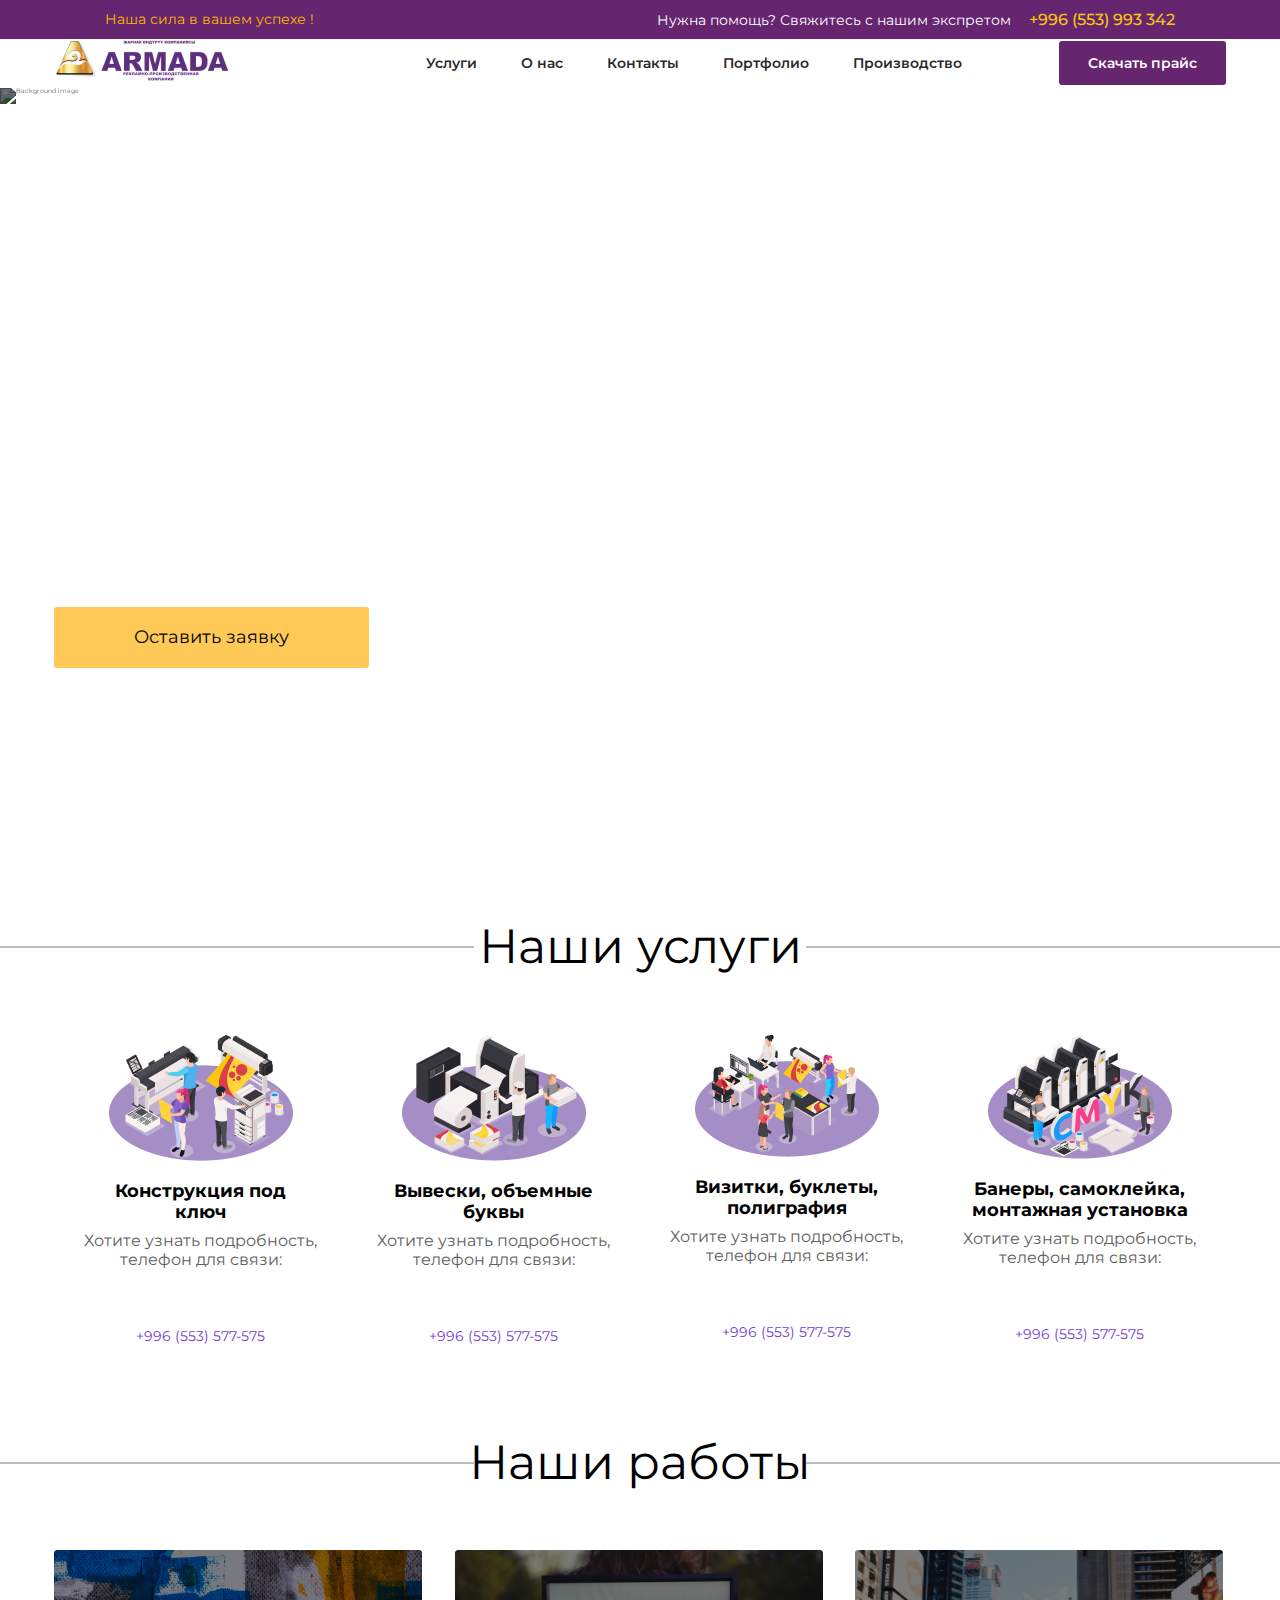
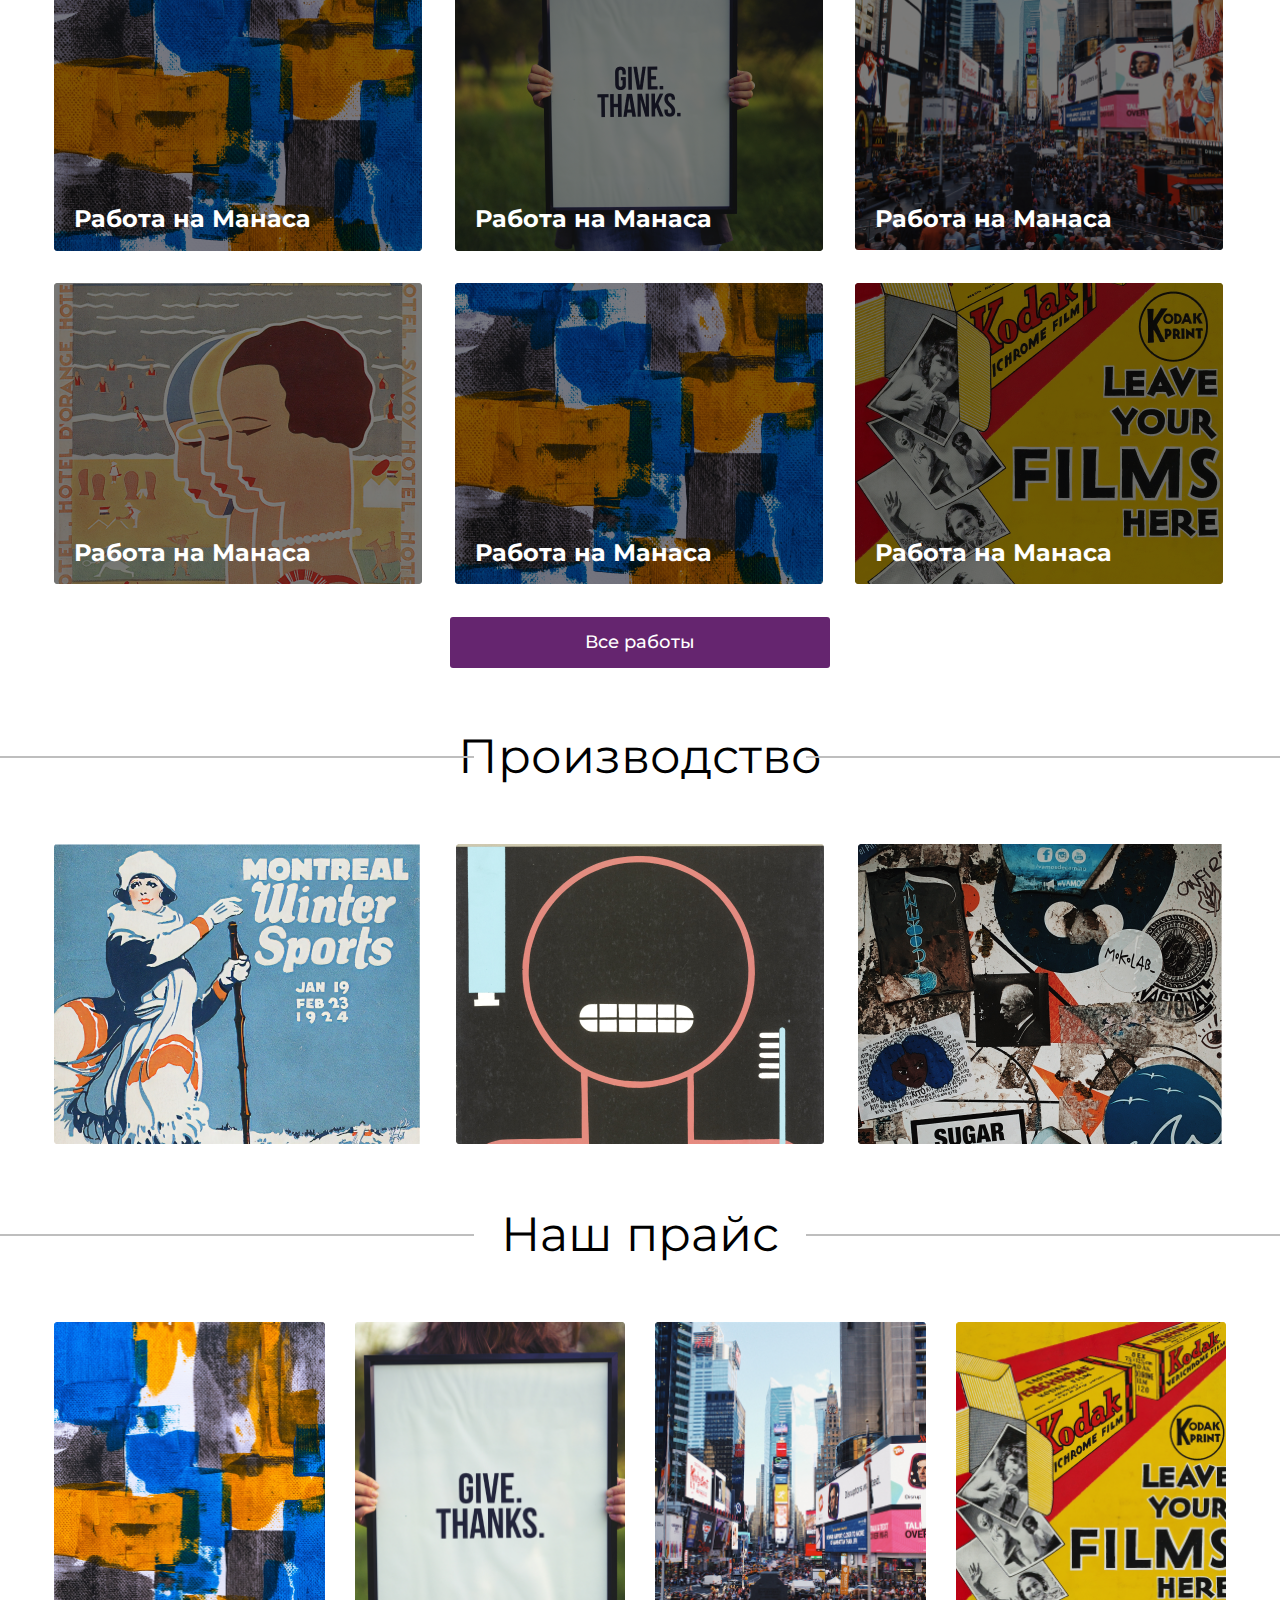
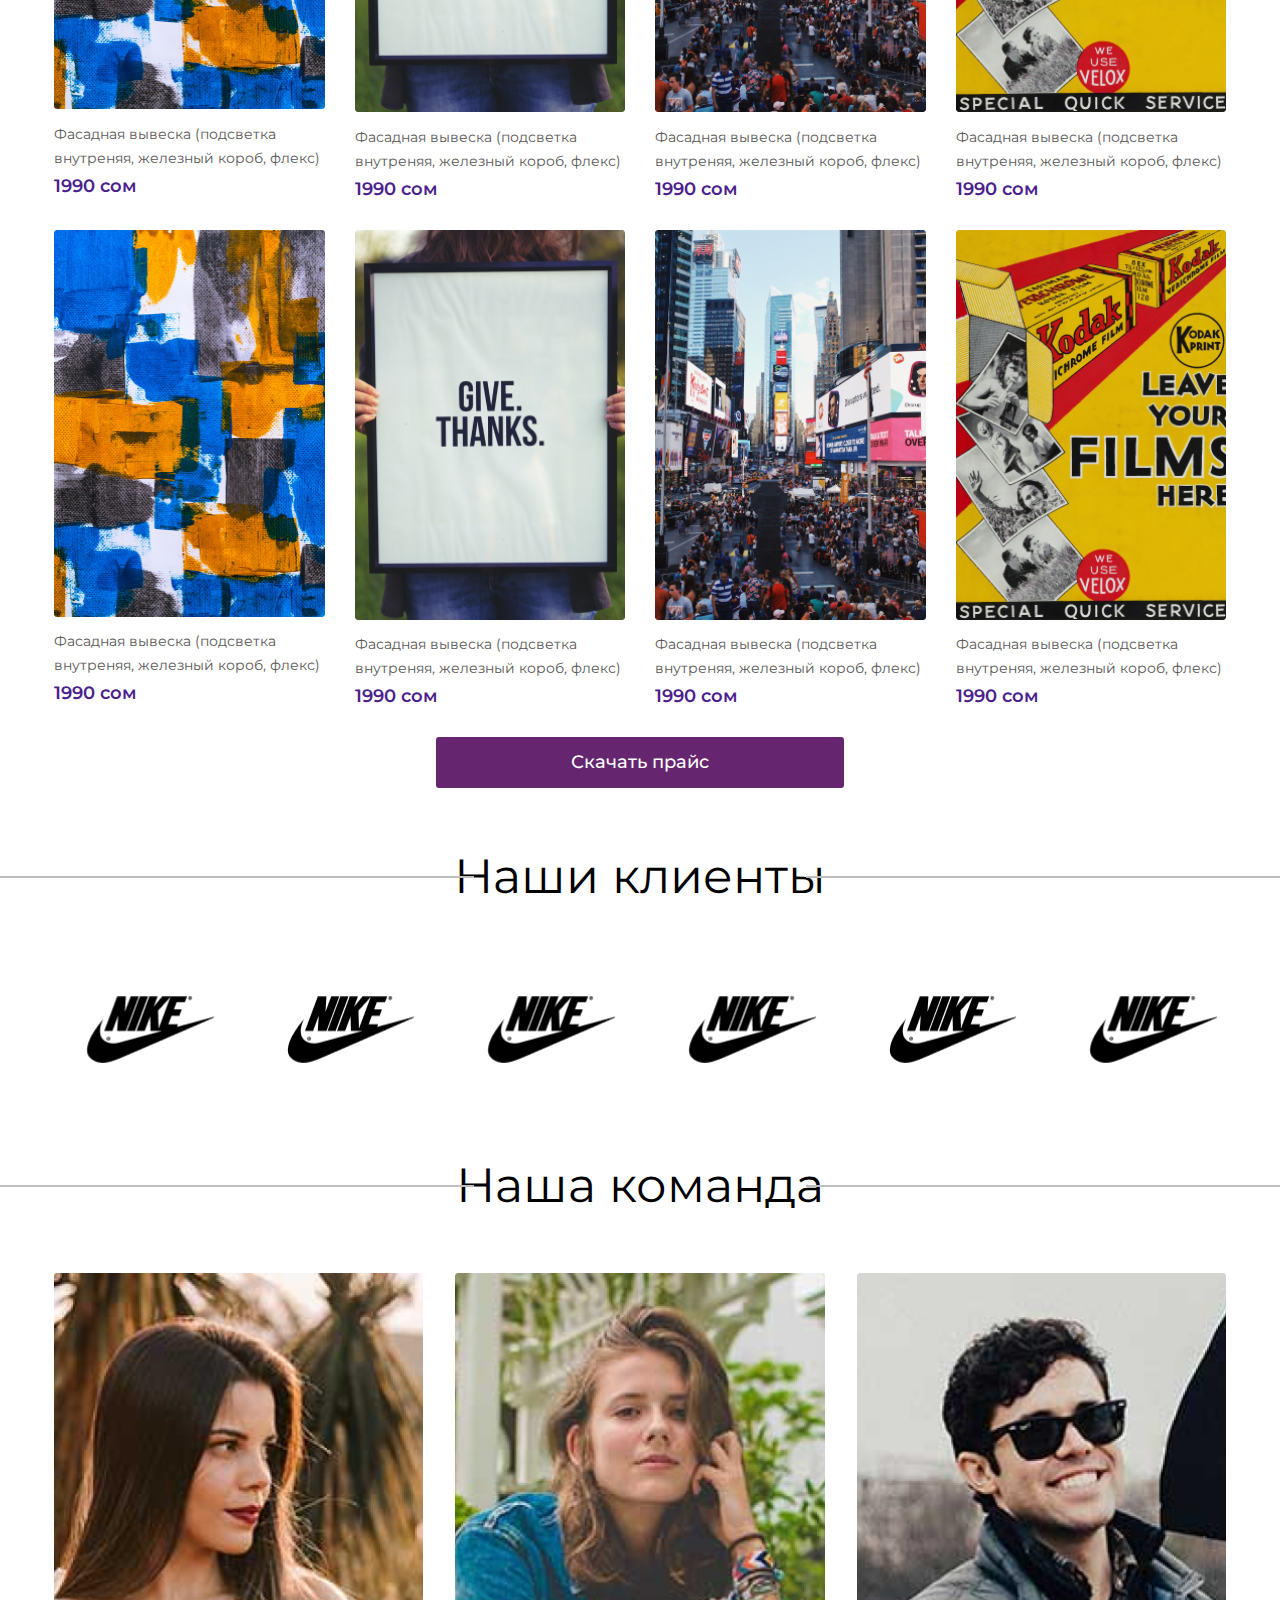
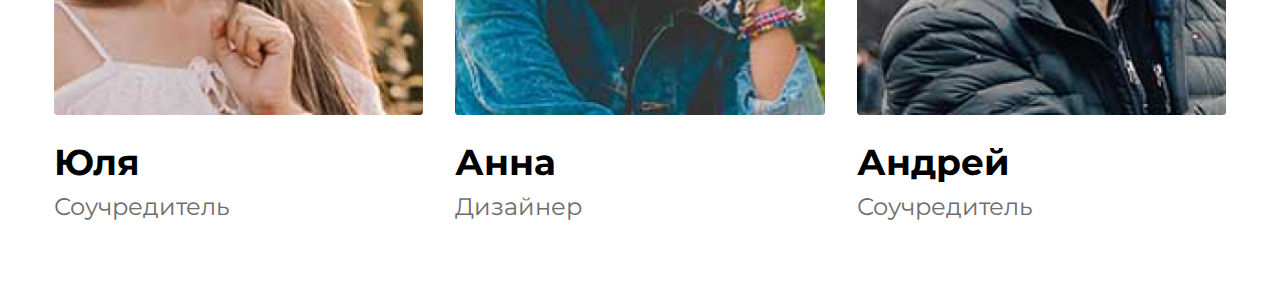
==== index.html @ 0602a7df "First commit from GIT BASH" ====
<!doctype html>
<html lang="en">
<head>
    <meta charset="UTF-8">
    <meta name="viewport"
          content="width=device-width, user-scalable=no, initial-scale=1.0, maximum-scale=1.0, minimum-scale=1.0">
    <meta http-equiv="X-UA-Compatible" content="ie=edge">
    <!--   style     -->
    <link rel="stylesheet" href="style/normalize.css">
    <link rel="stylesheet" href="style/style.css">
    <!--    fonts   -->
    <link rel="preconnect" href="https://fonts.googleapis.com">
    <link rel="preconnect" href="https://fonts.gstatic.com" crossorigin>
    <link href="https://fonts.googleapis.com/css2?family=Montserrat:wght@400;600;700&display=swap" rel="stylesheet">
    <title>ARMADA - Рекламно-Производственная Компания</title>
</head>
<body>
<header class="header">
    <div class="header__contact">
        <div class="header__contact_slogan">
            <p>Наша сила в вашем успехе !</p>
        </div>

        <div class="header__contact_number">
            <p>Нужна помощь? Свяжитесь с нашим экспретом</p>
            <a href="tel:+996553993342">+996 (553) 993 342</a>
        </div>
    </div>
    <div class="container">


        <nav class="header__nav">
            <div class="header__nav_logo">
                <a href="#">
                    <img src="img/logo.png" alt="Armada Logo">
                </a>
            </div>

            <ul class="header__nav_links">
                <a href="">
                    <li>
                        Услуги
                    </li>
                </a>
                <a href="">
                    <li>
                        О нас
                    </li>
                </a>
                <a href="">
                    <li>
                        Контакты
                    </li>
                </a>
                <a href="">
                    <li>
                        Портфолио
                    </li>
                </a>
                <a href="">
                    <li>
                        Производство
                    </li>
                </a>
                <a href="" download class="header__nav_links_button get_price">
                    <li>
                        Скачать прайс
                    </li>
                </a>
            </ul>
        </nav>
    </div>
</header>

<main class="main">
    <section class="head-section">
        <div class="container">
            <div class="head-section-bg_image">
                <img src="img/mainBG.jpg" alt="Background image">
            </div>
            <div class="head-section_box">
                <div class="head-section__left">
                    <h1 class="head-section__title">Наружная реклама
                        в Бишкеке </h1>
                    <h2 class="head-section__subtitle">Произдводство наружной рекламы
                        и создание проектов под ключ</h2>
                    <button type="button" class="head-section__button">Оставить заявку</button>
                </div>
                <div class="head-section__right">
                    <a href="#">
                        <svg width="36" height="36" viewBox="0 0 36 36" fill="none" xmlns="http://www.w3.org/2000/svg">
                            <path fill-rule="evenodd" clip-rule="evenodd"
                                  d="M30.7549 5.23169C27.3707 1.85977 22.87 0.00197754 18.0753 0C8.19525 0 0.154327 8.00222 0.150353 17.8376C0.149029 20.9817 0.974316 24.0508 2.54298 26.7561L0 36L9.50228 33.5193C12.1205 34.9407 15.0682 35.6897 18.068 35.6906H18.0755C27.9544 35.6906 35.9962 27.6877 36 17.8519C36.002 13.0852 34.1392 8.60339 30.7549 5.23169ZM18.0753 32.678H18.0691C15.3959 32.6769 12.7741 31.9619 10.4863 30.6112L9.94252 30.2897L4.30372 31.7619L5.8088 26.2905L5.45444 25.7295C3.96306 23.3688 3.17552 20.6402 3.17685 17.8387C3.17994 9.66379 9.86348 3.01289 18.0812 3.01289C22.0606 3.01421 25.8014 4.55845 28.6141 7.36106C31.4269 10.1637 32.9751 13.8889 32.9737 17.8508C32.9702 26.0264 26.2871 32.678 18.0753 32.678ZM26.2474 21.5732C25.7996 21.35 23.5975 20.272 23.1869 20.123C22.7766 19.9742 22.4777 19.9002 22.1794 20.3462C21.8807 20.7923 21.0225 21.7964 20.7611 22.0937C20.4997 22.3912 20.2387 22.4286 19.7908 22.2053C19.3428 21.9823 17.8998 21.5114 16.1889 19.9929C14.8576 18.811 13.9588 17.3514 13.6974 16.9053C13.4364 16.4588 13.6952 16.2409 13.8939 15.9957C14.3787 15.3965 14.8642 14.7683 15.0135 14.471C15.1629 14.1735 15.0881 13.9131 14.9759 13.6901C14.8642 13.467 13.9685 11.2731 13.5954 10.3803C13.2315 9.51152 12.8626 9.62886 12.5875 9.61523C12.3265 9.60227 12.0278 9.59963 11.7291 9.59963C11.4306 9.59963 10.9453 9.71103 10.5347 10.1575C10.1242 10.6038 8.96732 11.682 8.96732 13.876C8.96732 16.0699 10.5722 18.1894 10.7961 18.4869C11.0199 18.7844 13.9544 23.2866 18.4471 25.2171C19.5157 25.6768 20.3498 25.9508 21.0004 26.1562C22.0734 26.4955 23.0495 26.4476 23.8214 26.3329C24.682 26.2048 26.471 25.2545 26.8446 24.2134C27.2177 23.1721 27.2177 22.2798 27.1055 22.0937C26.9938 21.9078 26.6951 21.7964 26.2474 21.5732Z"
                                  fill="white"/>
                        </svg>
                    </a>
                    <a href="#">
                        <svg width="36" height="36" viewBox="0 0 36 36" fill="none" xmlns="http://www.w3.org/2000/svg">
                            <g clip-path="url(#clip0_92_25)">
                                <path d="M35.9648 10.5841C35.8804 8.67128 35.5711 7.35623 35.128 6.21673C34.6709 5.00717 33.9676 3.92426 33.0462 3.02403C32.146 2.10979 31.0559 1.39938 29.8604 0.949404C28.7143 0.506294 27.4061 0.196968 25.4933 0.112632C23.5662 0.0211528 22.9544 0 18.0667 0C13.1791 0 12.5673 0.0211528 10.6473 0.105489C8.73451 0.189826 7.41946 0.499426 6.28023 0.942262C5.0704 1.39938 3.98749 2.10264 3.08726 3.02403C2.17302 3.92426 1.46289 5.01432 1.01264 6.20986C0.569526 7.35623 0.260201 8.66414 0.175864 10.577C0.0843852 12.5041 0.0632324 13.1158 0.0632324 18.0035C0.0632324 22.8912 0.0843852 23.503 0.168722 25.4229C0.253058 27.3358 0.562658 28.6508 1.00577 29.7903C1.46289 30.9999 2.17302 32.0828 3.08726 32.983C3.98749 33.8972 5.07754 34.6076 6.27309 35.0576C7.41946 35.5007 8.72736 35.8101 10.6405 35.8944C12.5601 35.979 13.1722 35.9999 18.0599 35.9999C22.9475 35.9999 23.5593 35.979 25.4793 35.8944C27.3921 35.8101 28.7071 35.5007 29.8464 35.0576C32.2658 34.1222 34.1786 32.2094 35.114 29.7903C35.5568 28.6439 35.8664 27.3358 35.9507 25.4229C36.0351 23.503 36.0562 22.8912 36.0562 18.0035C36.0562 13.1158 36.0491 12.5041 35.9648 10.5841ZM32.7229 25.2823C32.6454 27.0404 32.3501 27.9898 32.104 28.6228C31.499 30.1911 30.2543 31.4358 28.686 32.0407C28.0531 32.2869 27.0968 32.5822 25.3455 32.6594C23.4467 32.744 22.8772 32.7649 18.0739 32.7649C13.2705 32.7649 12.6939 32.744 10.802 32.6594C9.04383 32.5822 8.09443 32.2869 7.46149 32.0407C6.68104 31.7523 5.97063 31.2952 5.39401 30.6974C4.79624 30.1136 4.33912 29.4104 4.05067 28.6299C3.80453 27.997 3.50922 27.0404 3.43202 25.2894C3.34741 23.3906 3.32653 22.8209 3.32653 18.0175C3.32653 13.2142 3.34741 12.6376 3.43202 10.7459C3.50922 8.98775 3.80453 8.03834 4.05067 7.40541C4.33912 6.62468 4.79624 5.91455 5.40115 5.33765C5.98464 4.73988 6.6879 4.28276 7.46863 3.99458C8.10157 3.74844 9.05812 3.45313 10.8091 3.37566C12.7079 3.29132 13.2777 3.27017 18.0807 3.27017C22.8912 3.27017 23.4607 3.29132 25.3526 3.37566C27.1108 3.45313 28.0602 3.74844 28.6931 3.99458C29.4736 4.28276 30.184 4.73988 30.7606 5.33765C31.3584 5.92141 31.8155 6.62468 32.104 7.40541C32.3501 8.03834 32.6454 8.99462 32.7229 10.7459C32.8072 12.6447 32.8284 13.2142 32.8284 18.0175C32.8284 22.8209 32.8072 23.3835 32.7229 25.2823Z"
                                      fill="white"/>
                                <path d="M18.0667 8.75562C12.9612 8.75562 8.81885 12.8977 8.81885 18.0035C8.81885 23.1093 12.9612 27.2514 18.0667 27.2514C23.1725 27.2514 27.3146 23.1093 27.3146 18.0035C27.3146 12.8977 23.1725 8.75562 18.0667 8.75562ZM18.0667 24.0024C14.7545 24.0024 12.0679 21.316 12.0679 18.0035C12.0679 14.691 14.7545 12.0046 18.0667 12.0046C21.3792 12.0046 24.0656 14.691 24.0656 18.0035C24.0656 21.316 21.3792 24.0024 18.0667 24.0024Z"
                                      fill="white"/>
                                <path d="M29.8394 8.38998C29.8394 9.58223 28.8727 10.5489 27.6802 10.5489C26.488 10.5489 25.5212 9.58223 25.5212 8.38998C25.5212 7.19745 26.488 6.23101 27.6802 6.23101C28.8727 6.23101 29.8394 7.19745 29.8394 8.38998Z"
                                      fill="white"/>
                            </g>
                            <defs>
                                <clipPath id="clip0_92_25">
                                    <rect width="36" height="36" fill="white"/>
                                </clipPath>
                            </defs>
                        </svg>
                    </a>
                    <a href="#">
                        <svg width="36" height="36" viewBox="0 0 36 36" fill="none" xmlns="http://www.w3.org/2000/svg">
                            <path d="M4.0605 36H17.2665C17.8875 36 18.3915 35.496 18.3915 34.875C18.3915 34.635 18.3765 24.615 18.375 24.375C18.375 23.754 17.871 23.25 17.25 23.25H13.875V19.5H17.25C17.871 19.5 18.375 18.996 18.375 18.375V14.1495C18.375 10.4835 21.3585 7.5 25.0245 7.5H28.125V11.25H26.25C24.8025 11.25 23.625 12.4275 23.625 13.875V18.375C23.625 18.996 24.129 19.5 24.75 19.5H29.31L28.3725 23.25H24.75C24.129 23.25 23.625 23.754 23.625 24.375V34.875C23.625 35.496 24.129 36 24.75 36H31.9395C34.179 36 36 34.179 36 31.9395V4.0605C36 1.821 34.179 0 31.9395 0H4.0605C1.821 0 0 1.821 0 4.0605V31.941C0 34.179 1.821 36 4.0605 36ZM2.25 4.0605C2.25 3.0615 3.0615 2.25 4.0605 2.25H31.941C32.94 2.25 33.7515 3.0615 33.7515 4.0605V31.941C33.7515 32.94 32.94 33.7515 31.941 33.7515H25.875V25.5H29.25C29.766 25.5 30.216 25.149 30.342 24.648L31.842 18.648C32.019 17.9385 31.4835 17.25 30.75 17.25H25.875V13.875C25.875 13.671 26.046 13.5 26.25 13.5H29.25C29.871 13.5 30.375 12.996 30.375 12.375V6.375C30.375 5.754 29.871 5.25 29.25 5.25H25.0245C20.118 5.25 16.125 9.243 16.125 14.1495V17.25H12.75C12.129 17.25 11.625 17.754 11.625 18.375V24.375C11.625 24.996 12.129 25.5 12.75 25.5H16.125V33.75H4.0605C3.0615 33.75 2.25 32.9385 2.25 31.9395V4.0605Z"
                                  fill="white"/>
                        </svg>
                    </a>
                </div>
            </div>
        </div>
    </section>

    <section class="services">
        <div class="services__title section__title">
            <h2>Наши услуги </h2>
        </div>
        <div class="container">

            <div class="services__content">
                <div class="services__content_cards">
                    <div class="services__content_card">
                        <img src="img/services_img-1.png" alt="" class="services__content_card-img">
                        <h4 class="services__content_card-title">Конструкция
                            под ключ</h4>
                        <p class="services__content_card-desc">Хотите узнать подробность,
                            телефон для связи:</p>

                        <a href="tel:+996553577575" class="services__content_card-tel">+996 (553) 577-575</a>
                    </div>
                    <div class="services__content_card">
                        <img src="img/services_img-2.png" alt="" class="services__content_card-img">
                        <h4 class="services__content_card-title">Вывески,
                            объемные буквы</h4>
                        <p class="services__content_card-desc">Хотите узнать подробность,
                            телефон для связи:</p>

                        <a href="tel:+996553577575" class="services__content_card-tel">+996 (553) 577-575</a>
                    </div>
                    <div class="services__content_card">
                        <img src="img/services_img-3.png" alt="" class="services__content_card-img">
                        <h4 class="services__content_card-title">Визитки, буклеты,
                            полиграфия
                        </h4>
                        <p class="services__content_card-desc">Хотите узнать подробность,
                            телефон для связи:</p>

                        <a href="tel:+996553577575" class="services__content_card-tel">+996 (553) 577-575</a>
                    </div>
                    <div class="services__content_card">
                        <img src="img/services_img-4.png" alt="" class="services__content_card-img">
                        <h4 class="services__content_card-title">Банеры, самоклейка,
                            монтажная установка </h4>
                        <p class="services__content_card-desc">Хотите узнать подробность,
                            телефон для связи:</p>

                        <a href="tel:+996553577575" class="services__content_card-tel">+996 (553) 577-575</a>
                    </div>
                </div>
            </div>


        </div>
    </section>

    <section class="works">
        <div class="works__title section__title">
            <h2>Наши работы</h2>
        </div>

        <div class="container">
            <div class="works__content">
                <div class="works__cards">
                    <div class="works__cards_card">
                        <img src="img/works_img-1.png" alt="" class="works__cards_card-img">
                        <p class="works__cards_card-name">Работа на Манаса</p>
                    </div>
                    <div class="works__cards_card">
                        <img src="img/works_img-2.png" alt="" class="works__cards_card-img">
                        <p class="works__cards_card-name">Работа на Манаса</p>
                    </div>
                    <div class="works__cards_card">
                        <img src="img/works_img-3.png" alt="" class="works__cards_card-img">
                        <p class="works__cards_card-name">Работа на Манаса</p>
                    </div>
                    <div class="works__cards_card">
                        <img src="img/works_img-4.png" alt="" class="works__cards_card-img">
                        <p class="works__cards_card-name">Работа на Манаса</p>
                    </div>
                    <div class="works__cards_card">
                        <img src="img/works_img-5.png" alt="" class="works__cards_card-img">
                        <p class="works__cards_card-name">Работа на Манаса</p>
                    </div>
                    <div class="works__cards_card">
                        <img src="img/works_img-6.png" alt="" class="works__cards_card-img">
                        <p class="works__cards_card-name">Работа на Манаса</p>
                    </div>
                </div>

                <div class="works__button section__button">
                    <button type="button">Все работы</button>
                </div>
            </div>
        </div>
    </section>

    <section class="production">
        <div class="production__title section__title">
            <h2>Производство</h2>
        </div>
        <div class="container">
            <div class="production__content">
                <div class="production__cards">
                    <div class="production__cards_card">
                        <img src="img/production_img-1.png" alt="" class="production__cards_card-img">
                    </div>
                    <div class="production__cards_card">
                        <img src="img/production_img-2.png" alt="" class="production__cards_card-img">
                    </div>
                    <div class="production__cards_card">
                        <img src="img/production_img-3.png" alt="" class="production__cards_card-img">
                    </div>
                </div>
            </div>
        </div>
    </section>

    <section class="prices">
        <div class="prices__title section__title">
            <h2>Наш прайс</h2>
        </div>
        <div class="container">
            <div class="prices__content">
                <div class="prices__cards">
                    <div class="prices__cards_card">
                        <img src="img/prices_img-1.png" alt="" class="prices__cards_card-img">
                        <p class="prices__cards_card-desc">
                            Фасадная вывеска (подсветка внутреняя, железный короб, флекс)
                        </p>
                        <p class="prices__cards_card-price">1990 сом</p>
                    </div>
                    <div class="prices__cards_card">
                        <img src="img/prices_img-2.png" alt="" class="prices__cards_card-img">
                        <p class="prices__cards_card-desc">
                            Фасадная вывеска (подсветка внутреняя, железный короб, флекс)
                        </p>
                        <p class="prices__cards_card-price">1990 сом</p>
                    </div>
                    <div class="prices__cards_card">
                        <img src="img/prices_img-3.png" alt="" class="prices__cards_card-img">
                        <p class="prices__cards_card-desc">
                            Фасадная вывеска (подсветка внутреняя, железный короб, флекс)
                        </p>
                        <p class="prices__cards_card-price">1990 сом</p>
                    </div>
                    <div class="prices__cards_card">
                        <img src="img/prices_img-4.png" alt="" class="prices__cards_card-img">
                        <p class="prices__cards_card-desc">
                            Фасадная вывеска (подсветка внутреняя, железный короб, флекс)
                        </p>
                        <p class="prices__cards_card-price">1990 сом</p>
                    </div>
                    <div class="prices__cards_card">
                        <img src="img/prices_img-1.png" alt="" class="prices__cards_card-img">
                        <p class="prices__cards_card-desc">
                            Фасадная вывеска (подсветка внутреняя, железный короб, флекс)
                        </p>
                        <p class="prices__cards_card-price">1990 сом</p>
                    </div>
                    <div class="prices__cards_card">
                        <img src="img/prices_img-2.png" alt="" class="prices__cards_card-img">
                        <p class="prices__cards_card-desc">
                            Фасадная вывеска (подсветка внутреняя, железный короб, флекс)
                        </p>
                        <p class="prices__cards_card-price">1990 сом</p>
                    </div>
                    <div class="prices__cards_card">
                        <img src="img/prices_img-3.png" alt="" class="prices__cards_card-img">
                        <p class="prices__cards_card-desc">
                            Фасадная вывеска (подсветка внутреняя, железный короб, флекс)
                        </p>
                        <p class="prices__cards_card-price">1990 сом</p>
                    </div>
                    <div class="prices__cards_card">
                        <img src="img/prices_img-4.png" alt="" class="prices__cards_card-img">
                        <p class="prices__cards_card-desc">
                            Фасадная вывеска (подсветка внутреняя, железный короб, флекс)
                        </p>
                        <p class="prices__cards_card-price">1990 сом</p>
                    </div>
                </div>
                <div class="prices__button section__button">
                    <button type="button">Скачать прайс</button>
                </div>
            </div>
        </div>
    </section>

    <section class="clients">
        <div class="clients__title section__title">
            <h2>Наши клиенты</h2>
        </div>
        <div class="container">
            <div class="clients__cards">
                <div class="clients__card">
                    <img src="img/clients_img-1.png" alt="" class="clients__card-img">
                </div>
                <div class="clients__card">
                    <img src="img/clients_img-1.png" alt="" class="clients__card-img">
                </div>
                <div class="clients__card">
                    <img src="img/clients_img-1.png" alt="" class="clients__card-img">
                </div>
                <div class="clients__card">
                    <img src="img/clients_img-1.png" alt="" class="clients__card-img">
                </div>
                <div class="clients__card">
                    <img src="img/clients_img-1.png" alt="" class="clients__card-img">
                </div>
                <div class="clients__card">
                    <img src="img/clients_img-1.png" alt="" class="clients__card-img">
                </div>
            </div>
        </div>
    </section>

    <section class="team">
        <div class="team__title section__title">
            <h2>Наша команда</h2>
        </div>
        <div class="container">
            <div class="team__cards">
                <div class="team__cards_card">
                    <img src="img/team_img-1.png" alt="" class="team__cards_card-img">
                    <h4 class="team__cards_card-name">Юля</h4>
                    <p class="team__cards_card-role">Соучредитель</p>
                </div>
                <div class="team__cards_card">
                    <img src="img/team_img-2.png" alt="" class="team__cards_card-img">
                    <h4 class="team__cards_card-name">Анна</h4>
                    <p class="team__cards_card-role">Дизайнер</p>
                </div>
                <div class="team__cards_card">
                    <img src="img/team_img-3.png" alt="" class="team__cards_card-img">
                    <h4 class="team__cards_card-name">Андрей</h4>
                    <p class="team__cards_card-role">Соучредитель</p>
                </div>
            </div>
        </div>
    </section>

    <section class="form">

    </section>

</main>

<footer class="footer">

</footer>
</body>
</html>
---- style/style.css ----
/* ---------- Basic styles ---------- */
ul li {
  list-style: none;
  display: inline-block;
}

a {
  text-decoration: none;
  color: inherit;
}

div {
  padding: 0;
  margin: 0;
}

h1, h2, h3, h4, h5, h6, p, a, li {
  margin: 0;
  padding: 0;
}

img {
  object-fit: cover;
  width: 100%;
}

/* ---------- ---------- ---------- */
/* ---------- Basic styles ---------- */
body, html {
  font-family: "Montserrat", sans-serif;
  padding: 0;
  margin: 0;
  font-size: 62.5%;
  position: relative;
}

.container {
  max-width: 1172px;
  margin: 0 auto;
}

/* ---------- contact header ---------- */
/* ---------- ---------- ---------- */
/* ---------- Header ---------- */
.header__contact {
  display: flex;
  background: #65256F;
  align-items: center;
  justify-content: space-between;
  max-height: 3.8rem;
  padding: 1rem 0;
  width: 100%;
}
.header__contact_number {
  display: flex;
  align-items: center;
  justify-content: space-between;
  padding-right: 10.5rem;
}
.header__contact_number p {
  font-size: 1.4rem;
  line-height: 1.6rem;
  color: #fff;
  margin-right: 1.8rem;
}
.header__contact_number a {
  font-weight: 500;
  color: #FBC70E;
  font-size: 1.6rem;
  line-height: 1.9rem;
}
.header__contact_slogan {
  font-size: 1.4rem;
  line-height: 1.7rem;
  color: #FFB700;
  padding-left: 10.5rem;
}
.header__nav {
  display: flex;
  justify-content: space-between;
  align-items: center;
}
.header__nav_links a {
  line-height: 1.7rem;
  font-size: 1.4rem;
  color: #2A2828;
  font-weight: 600;
}
.header__nav_links a:not(:last-child) {
  margin-right: 4rem;
}
.header__nav_links_button {
  margin-left: 5.3rem;
}
.header__nav_links_button li {
  color: #fff;
}

.get_price {
  padding: 1.3rem 2.9rem;
  color: #FFFFFF;
  background: #65256F;
  border-radius: 0.3rem;
}

/* ---------- ---------- ---------- */
/* ---------- Head section ---------- */
.head-section {
  position: relative;
  color: #fff;
}
.head-section-bg_image img {
  position: absolute;
  width: 100%;
  max-height: 76.8rem;
  top: 0;
  left: 0;
  filter: brightness(45%);
  z-index: -100;
}
.head-section_box {
  padding: 19rem 0;
  display: grid;
  grid-template-columns: 5fr 0.5fr;
  align-items: center;
}
.head-section__title {
  font-size: 6.4rem;
  font-weight: 700;
  line-height: 7.7rem;
  max-width: 69.6rem;
}
.head-section__title:after {
  content: "";
  background: #fff;
  height: 0.4rem;
  width: 5.2rem;
  display: block;
  margin: 1.1rem 0 2.9rem 0;
}
.head-section__subtitle {
  display: block;
  font-size: 3.6rem;
  line-height: 4.2rem;
  margin-bottom: 4.7rem;
  max-width: 67.15rem;
  font-weight: 400;
}
.head-section__button {
  padding: 2rem 8rem;
  font-size: 1.8rem;
  line-height: 2.1rem;
  color: #000;
  background: #FFC957;
  border-radius: 0.3rem;
  border: none;
}
.head-section__right {
  display: flex;
  flex-direction: column;
}
.head-section__right a:not(:last-child) {
  margin-bottom: 5.7rem;
}

.section__title h2 {
  font-size: 4.8rem;
  line-height: 5.6rem;
  color: #000;
  font-weight: 400;
  text-align: center;
  position: relative;
  margin-bottom: 6rem;
}
.section__title h2:after {
  content: "";
  display: block;
  position: absolute;
  background: #bebebe;
  top: 50%;
  right: 0;
  height: 0.2rem;
  width: 37%;
}
.section__title h2:before {
  content: "";
  display: block;
  position: absolute;
  background: #bebebe;
  top: 50%;
  left: 0;
  height: 0.2rem;
  width: 37%;
}
.section__button {
  display: flex;
  justify-content: center;
  align-items: center;
  margin-top: 3rem;
}
.section__button button {
  padding: 1.5rem 13.5rem;
  background: #65256F;
  border-radius: 0.3rem;
  color: #fff;
  font-size: 1.8rem;
  line-height: 2.1rem;
  font-weight: 500;
  border: none;
}

/* ---------- ---------- ---------- */
/* ---------- Services ---------- */
.main section:not(:first-child) {
  margin-top: 6rem;
}

.services__content_card {
  display: flex;
  flex-direction: column;
  text-align: center;
  align-items: center;
  margin-bottom: 3rem;
}
.services__content_cards {
  display: grid;
  grid-template-columns: repeat(4, 1fr);
}
.services__content_card-img {
  max-width: 18.4rem;
  margin-bottom: 2rem;
}
.services__content_card-title {
  max-width: 22rem;
  font-size: 1.8rem;
  line-height: 2.1rem;
  color: #000;
  margin-bottom: 0.8rem;
}
.services__content_card-desc {
  max-width: 25rem;
  font-size: 1.6rem;
  line-height: 1.9rem;
  color: #5e5e5e;
  margin-bottom: 5.9rem;
}
.services__content_card-tel {
  font-size: 1.4rem;
  line-height: 1.6rem;
  color: #753ed6;
}

/* ---------- ---------- ---------- */
/* ---------- Works ---------- */
.works__cards {
  display: grid;
  grid-template-columns: repeat(3, 1fr);
  gap: 3rem;
}
.works__cards_card {
  max-width: 36.8rem;
  border-radius: 0.3rem;
  position: relative;
}
.works__cards_card-img {
  filter: brightness(50%);
}
.works__cards_card-name {
  font-weight: 700;
  font-size: 2.4rem;
  line-height: 2.9rem;
  position: absolute;
  bottom: 2rem;
  left: 2rem;
  z-index: 100;
  color: #fff;
}

/* ---------- ---------- ---------- */
/* ---------- Production ---------- */
.production__cards {
  display: grid;
  grid-template-columns: repeat(3, 1fr);
  gap: 3.4rem;
}
.production__cards_card {
  max-width: 36.8rem;
}

/* ---------- ---------- ---------- */
/* ---------- Prices ---------- */
.prices__cards {
  display: grid;
  grid-template-columns: repeat(4, 1fr);
  gap: 3rem;
}
.prices__cards_card-img {
  margin-bottom: 1rem;
}
.prices__cards_card-desc {
  color: #5A5858;
  font-weight: 400;
  font-size: 1.4rem;
  line-height: 2.4rem;
  margin-bottom: 0.6rem;
  max-width: 100%;
}
.prices__cards_card-price {
  color: #4C1F8C;
  font-size: 1.8rem;
  line-height: 2.1rem;
  font-weight: 600;
}

/* ---------- ---------- ---------- */
/* ---------- Clients ---------- */
.clients__cards {
  display: grid;
  grid-template-columns: repeat(6, 1fr);
  gap: 3.2rem;
}

/* ---------- ---------- ---------- */
/* ---------- Team ---------- */
.team__cards {
  display: grid;
  grid-template-columns: repeat(3, 1fr);
  gap: 3.2rem;
}
.team__cards_card-img {
  margin-bottom: 2.4rem;
}
.team__cards_card-name {
  font-size: 3.6rem;
  line-height: 4.2rem;
  color: #000;
  margin-bottom: 1rem;
}
.team__cards_card-role {
  color: #6F6C6C;
  font-size: 2.4rem;
  line-height: 2.8rem;
}

/* ---------- ---------- ---------- */

/*# sourceMappingURL=style.css.map */
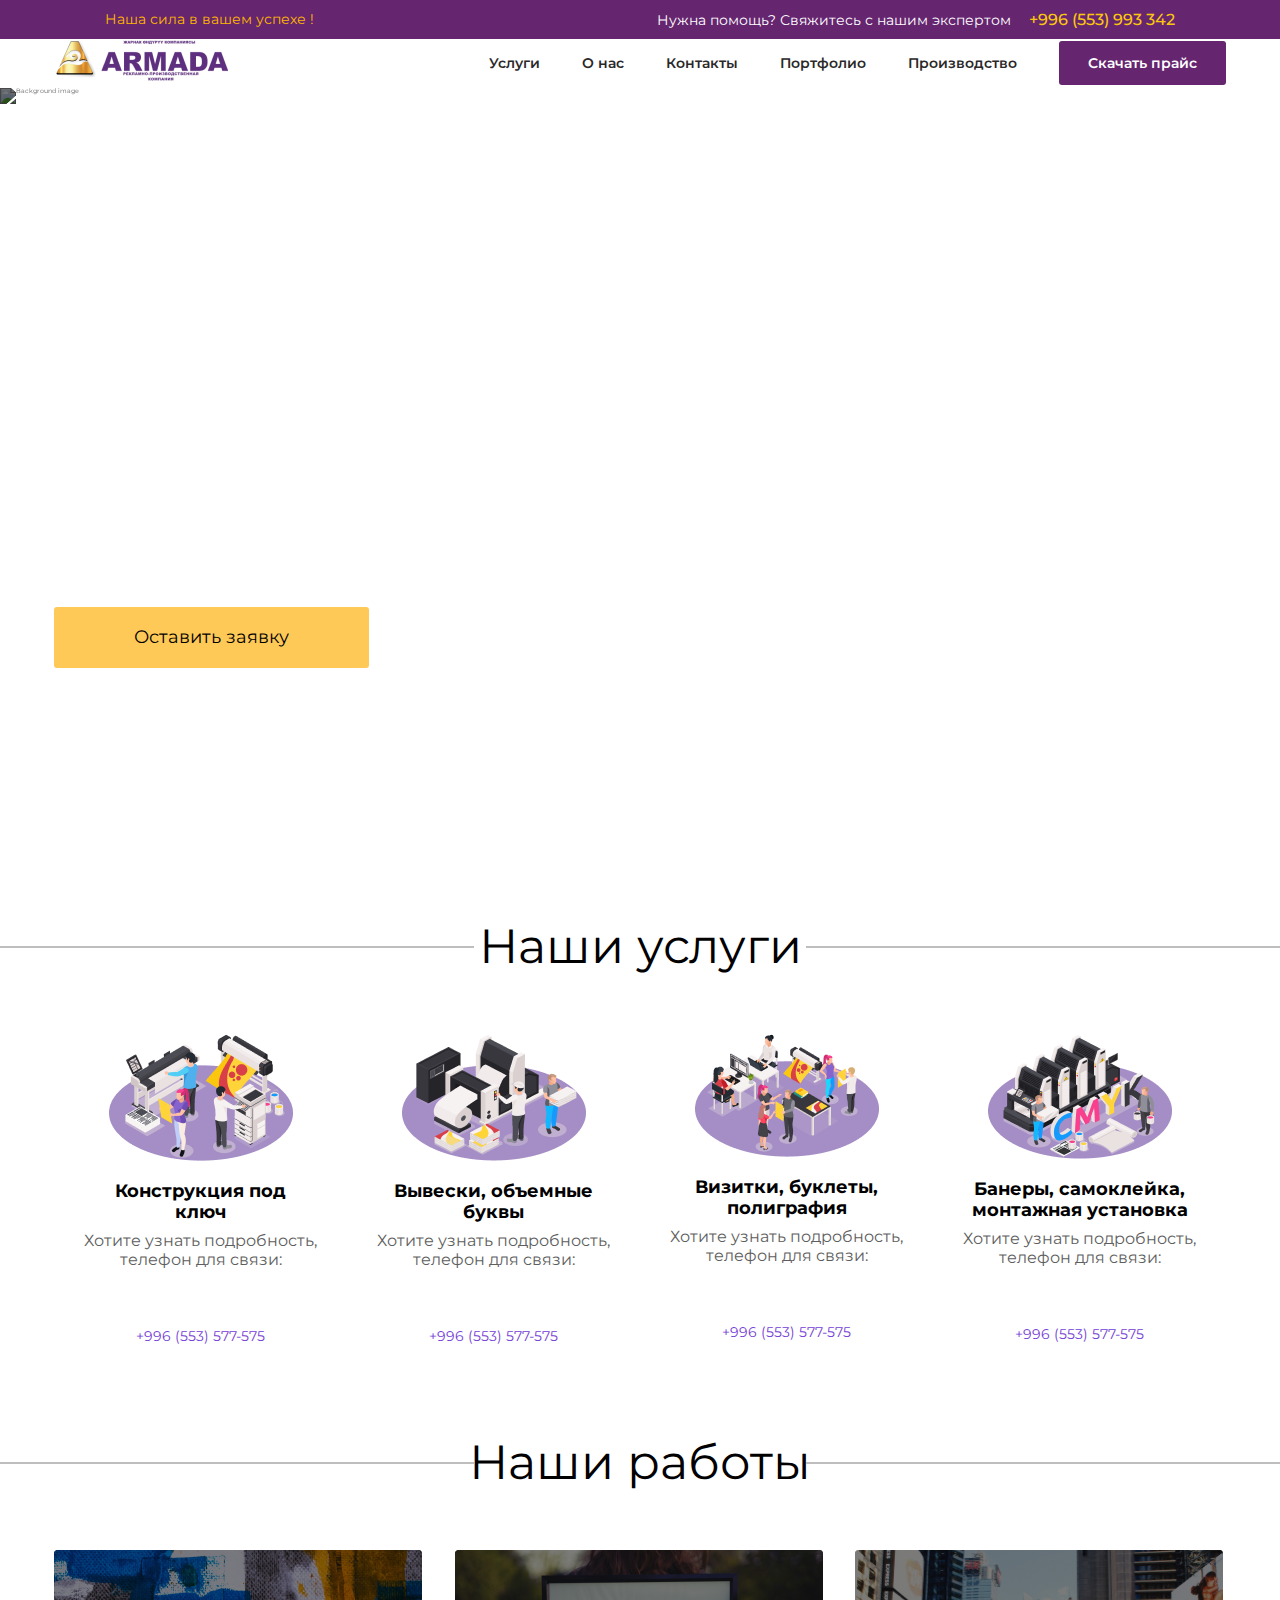
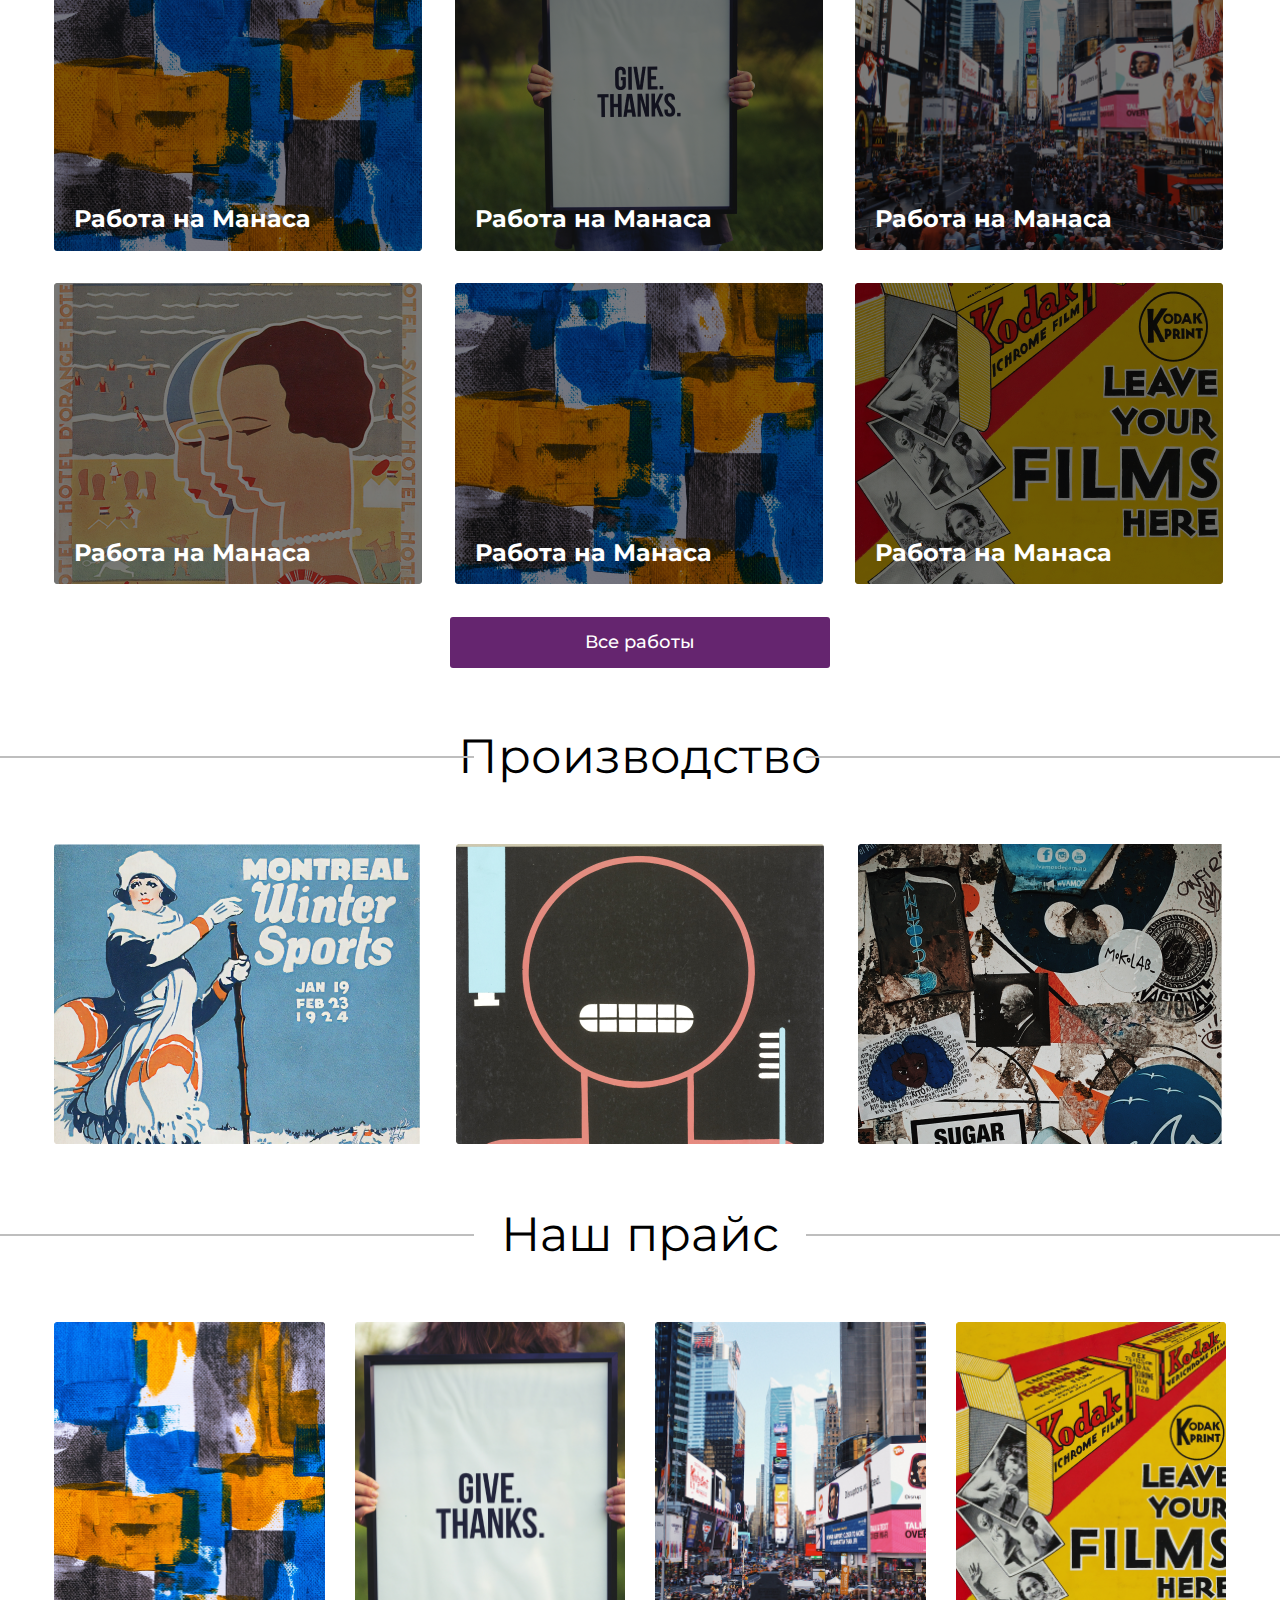
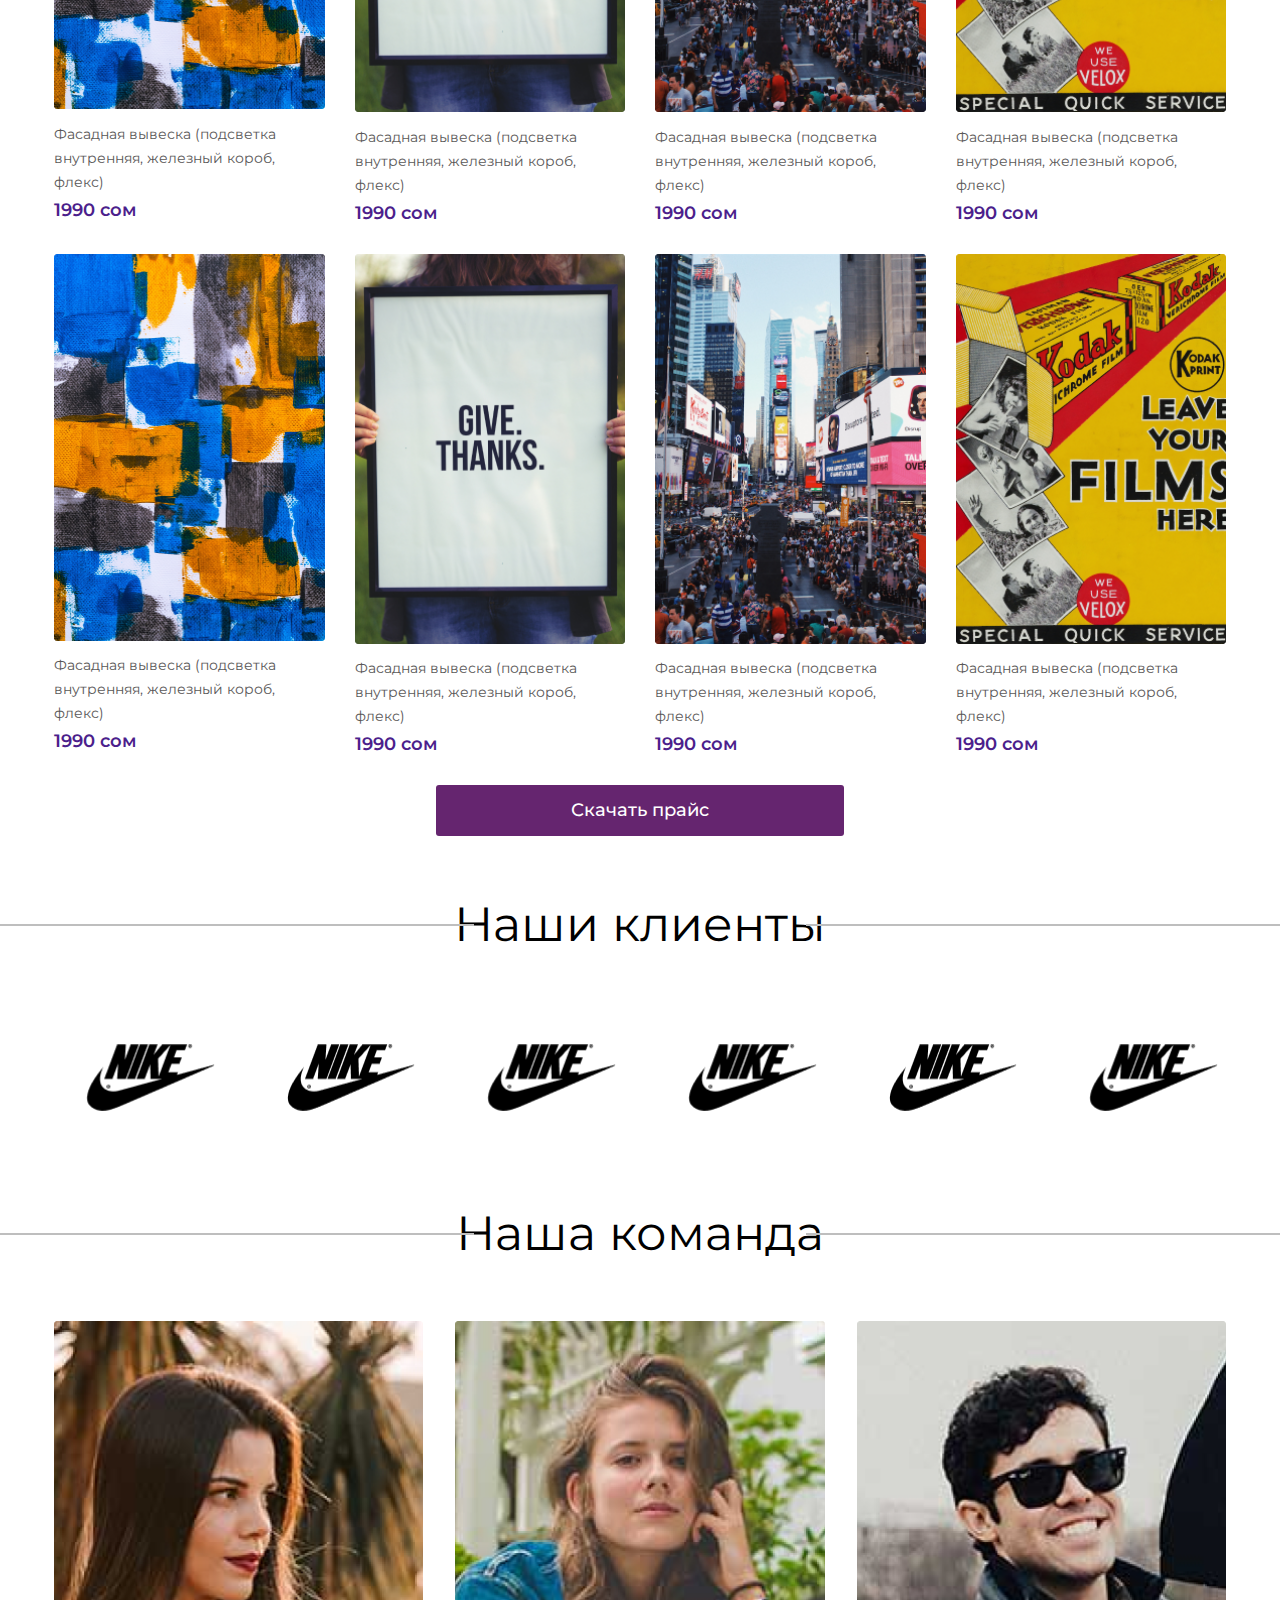
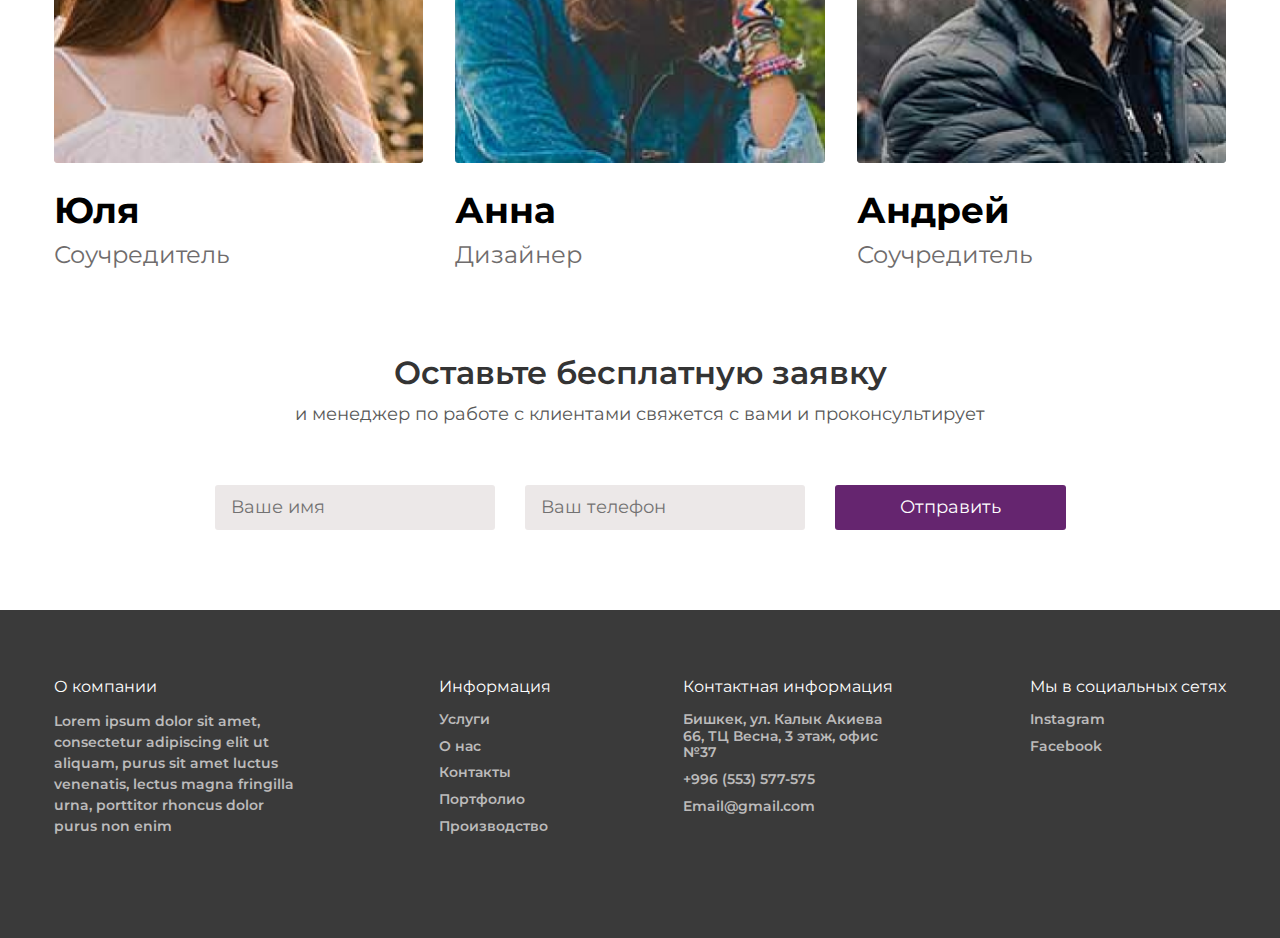
==== commit fd50e8ba: "done and ready to show. w/o adaptive." ====
--- a/index.html
+++ b/index.html
@@ -1,373 +1,409 @@
-<!doctype html>
-<html lang="en">
-<head>
-    <meta charset="UTF-8">
-    <meta name="viewport"
-          content="width=device-width, user-scalable=no, initial-scale=1.0, maximum-scale=1.0, minimum-scale=1.0">
-    <meta http-equiv="X-UA-Compatible" content="ie=edge">
-    <!--   style     -->
-    <link rel="stylesheet" href="style/normalize.css">
-    <link rel="stylesheet" href="style/style.css">
-    <!--    fonts   -->
-    <link rel="preconnect" href="https://fonts.googleapis.com">
-    <link rel="preconnect" href="https://fonts.gstatic.com" crossorigin>
-    <link href="https://fonts.googleapis.com/css2?family=Montserrat:wght@400;600;700&display=swap" rel="stylesheet">
-    <title>ARMADA - Рекламно-Производственная Компания</title>
-</head>
-<body>
-<header class="header">
-    <div class="header__contact">
-        <div class="header__contact_slogan">
-            <p>Наша сила в вашем успехе !</p>
-        </div>
-
-        <div class="header__contact_number">
-            <p>Нужна помощь? Свяжитесь с нашим экспретом</p>
-            <a href="tel:+996553993342">+996 (553) 993 342</a>
-        </div>
-    </div>
-    <div class="container">
-
-
-        <nav class="header__nav">
-            <div class="header__nav_logo">
-                <a href="#">
-                    <img src="img/logo.png" alt="Armada Logo">
-                </a>
-            </div>
-
-            <ul class="header__nav_links">
-                <a href="">
-                    <li>
-                        Услуги
-                    </li>
-                </a>
-                <a href="">
-                    <li>
-                        О нас
-                    </li>
-                </a>
-                <a href="">
-                    <li>
-                        Контакты
-                    </li>
-                </a>
-                <a href="">
-                    <li>
-                        Портфолио
-                    </li>
-                </a>
-                <a href="">
-                    <li>
-                        Производство
-                    </li>
-                </a>
-                <a href="" download class="header__nav_links_button get_price">
-                    <li>
-                        Скачать прайс
-                    </li>
-                </a>
-            </ul>
-        </nav>
-    </div>
-</header>
-
-<main class="main">
-    <section class="head-section">
-        <div class="container">
-            <div class="head-section-bg_image">
-                <img src="img/mainBG.jpg" alt="Background image">
-            </div>
-            <div class="head-section_box">
-                <div class="head-section__left">
-                    <h1 class="head-section__title">Наружная реклама
-                        в Бишкеке </h1>
-                    <h2 class="head-section__subtitle">Произдводство наружной рекламы
-                        и создание проектов под ключ</h2>
-                    <button type="button" class="head-section__button">Оставить заявку</button>
-                </div>
-                <div class="head-section__right">
-                    <a href="#">
-                        <svg width="36" height="36" viewBox="0 0 36 36" fill="none" xmlns="http://www.w3.org/2000/svg">
-                            <path fill-rule="evenodd" clip-rule="evenodd"
-                                  d="M30.7549 5.23169C27.3707 1.85977 22.87 0.00197754 18.0753 0C8.19525 0 0.154327 8.00222 0.150353 17.8376C0.149029 20.9817 0.974316 24.0508 2.54298 26.7561L0 36L9.50228 33.5193C12.1205 34.9407 15.0682 35.6897 18.068 35.6906H18.0755C27.9544 35.6906 35.9962 27.6877 36 17.8519C36.002 13.0852 34.1392 8.60339 30.7549 5.23169ZM18.0753 32.678H18.0691C15.3959 32.6769 12.7741 31.9619 10.4863 30.6112L9.94252 30.2897L4.30372 31.7619L5.8088 26.2905L5.45444 25.7295C3.96306 23.3688 3.17552 20.6402 3.17685 17.8387C3.17994 9.66379 9.86348 3.01289 18.0812 3.01289C22.0606 3.01421 25.8014 4.55845 28.6141 7.36106C31.4269 10.1637 32.9751 13.8889 32.9737 17.8508C32.9702 26.0264 26.2871 32.678 18.0753 32.678ZM26.2474 21.5732C25.7996 21.35 23.5975 20.272 23.1869 20.123C22.7766 19.9742 22.4777 19.9002 22.1794 20.3462C21.8807 20.7923 21.0225 21.7964 20.7611 22.0937C20.4997 22.3912 20.2387 22.4286 19.7908 22.2053C19.3428 21.9823 17.8998 21.5114 16.1889 19.9929C14.8576 18.811 13.9588 17.3514 13.6974 16.9053C13.4364 16.4588 13.6952 16.2409 13.8939 15.9957C14.3787 15.3965 14.8642 14.7683 15.0135 14.471C15.1629 14.1735 15.0881 13.9131 14.9759 13.6901C14.8642 13.467 13.9685 11.2731 13.5954 10.3803C13.2315 9.51152 12.8626 9.62886 12.5875 9.61523C12.3265 9.60227 12.0278 9.59963 11.7291 9.59963C11.4306 9.59963 10.9453 9.71103 10.5347 10.1575C10.1242 10.6038 8.96732 11.682 8.96732 13.876C8.96732 16.0699 10.5722 18.1894 10.7961 18.4869C11.0199 18.7844 13.9544 23.2866 18.4471 25.2171C19.5157 25.6768 20.3498 25.9508 21.0004 26.1562C22.0734 26.4955 23.0495 26.4476 23.8214 26.3329C24.682 26.2048 26.471 25.2545 26.8446 24.2134C27.2177 23.1721 27.2177 22.2798 27.1055 22.0937C26.9938 21.9078 26.6951 21.7964 26.2474 21.5732Z"
-                                  fill="white"/>
-                        </svg>
-                    </a>
-                    <a href="#">
-                        <svg width="36" height="36" viewBox="0 0 36 36" fill="none" xmlns="http://www.w3.org/2000/svg">
-                            <g clip-path="url(#clip0_92_25)">
-                                <path d="M35.9648 10.5841C35.8804 8.67128 35.5711 7.35623 35.128 6.21673C34.6709 5.00717 33.9676 3.92426 33.0462 3.02403C32.146 2.10979 31.0559 1.39938 29.8604 0.949404C28.7143 0.506294 27.4061 0.196968 25.4933 0.112632C23.5662 0.0211528 22.9544 0 18.0667 0C13.1791 0 12.5673 0.0211528 10.6473 0.105489C8.73451 0.189826 7.41946 0.499426 6.28023 0.942262C5.0704 1.39938 3.98749 2.10264 3.08726 3.02403C2.17302 3.92426 1.46289 5.01432 1.01264 6.20986C0.569526 7.35623 0.260201 8.66414 0.175864 10.577C0.0843852 12.5041 0.0632324 13.1158 0.0632324 18.0035C0.0632324 22.8912 0.0843852 23.503 0.168722 25.4229C0.253058 27.3358 0.562658 28.6508 1.00577 29.7903C1.46289 30.9999 2.17302 32.0828 3.08726 32.983C3.98749 33.8972 5.07754 34.6076 6.27309 35.0576C7.41946 35.5007 8.72736 35.8101 10.6405 35.8944C12.5601 35.979 13.1722 35.9999 18.0599 35.9999C22.9475 35.9999 23.5593 35.979 25.4793 35.8944C27.3921 35.8101 28.7071 35.5007 29.8464 35.0576C32.2658 34.1222 34.1786 32.2094 35.114 29.7903C35.5568 28.6439 35.8664 27.3358 35.9507 25.4229C36.0351 23.503 36.0562 22.8912 36.0562 18.0035C36.0562 13.1158 36.0491 12.5041 35.9648 10.5841ZM32.7229 25.2823C32.6454 27.0404 32.3501 27.9898 32.104 28.6228C31.499 30.1911 30.2543 31.4358 28.686 32.0407C28.0531 32.2869 27.0968 32.5822 25.3455 32.6594C23.4467 32.744 22.8772 32.7649 18.0739 32.7649C13.2705 32.7649 12.6939 32.744 10.802 32.6594C9.04383 32.5822 8.09443 32.2869 7.46149 32.0407C6.68104 31.7523 5.97063 31.2952 5.39401 30.6974C4.79624 30.1136 4.33912 29.4104 4.05067 28.6299C3.80453 27.997 3.50922 27.0404 3.43202 25.2894C3.34741 23.3906 3.32653 22.8209 3.32653 18.0175C3.32653 13.2142 3.34741 12.6376 3.43202 10.7459C3.50922 8.98775 3.80453 8.03834 4.05067 7.40541C4.33912 6.62468 4.79624 5.91455 5.40115 5.33765C5.98464 4.73988 6.6879 4.28276 7.46863 3.99458C8.10157 3.74844 9.05812 3.45313 10.8091 3.37566C12.7079 3.29132 13.2777 3.27017 18.0807 3.27017C22.8912 3.27017 23.4607 3.29132 25.3526 3.37566C27.1108 3.45313 28.0602 3.74844 28.6931 3.99458C29.4736 4.28276 30.184 4.73988 30.7606 5.33765C31.3584 5.92141 31.8155 6.62468 32.104 7.40541C32.3501 8.03834 32.6454 8.99462 32.7229 10.7459C32.8072 12.6447 32.8284 13.2142 32.8284 18.0175C32.8284 22.8209 32.8072 23.3835 32.7229 25.2823Z"
-                                      fill="white"/>
-                                <path d="M18.0667 8.75562C12.9612 8.75562 8.81885 12.8977 8.81885 18.0035C8.81885 23.1093 12.9612 27.2514 18.0667 27.2514C23.1725 27.2514 27.3146 23.1093 27.3146 18.0035C27.3146 12.8977 23.1725 8.75562 18.0667 8.75562ZM18.0667 24.0024C14.7545 24.0024 12.0679 21.316 12.0679 18.0035C12.0679 14.691 14.7545 12.0046 18.0667 12.0046C21.3792 12.0046 24.0656 14.691 24.0656 18.0035C24.0656 21.316 21.3792 24.0024 18.0667 24.0024Z"
-                                      fill="white"/>
-                                <path d="M29.8394 8.38998C29.8394 9.58223 28.8727 10.5489 27.6802 10.5489C26.488 10.5489 25.5212 9.58223 25.5212 8.38998C25.5212 7.19745 26.488 6.23101 27.6802 6.23101C28.8727 6.23101 29.8394 7.19745 29.8394 8.38998Z"
-                                      fill="white"/>
-                            </g>
-                            <defs>
-                                <clipPath id="clip0_92_25">
-                                    <rect width="36" height="36" fill="white"/>
-                                </clipPath>
-                            </defs>
-                        </svg>
-                    </a>
-                    <a href="#">
-                        <svg width="36" height="36" viewBox="0 0 36 36" fill="none" xmlns="http://www.w3.org/2000/svg">
-                            <path d="M4.0605 36H17.2665C17.8875 36 18.3915 35.496 18.3915 34.875C18.3915 34.635 18.3765 24.615 18.375 24.375C18.375 23.754 17.871 23.25 17.25 23.25H13.875V19.5H17.25C17.871 19.5 18.375 18.996 18.375 18.375V14.1495C18.375 10.4835 21.3585 7.5 25.0245 7.5H28.125V11.25H26.25C24.8025 11.25 23.625 12.4275 23.625 13.875V18.375C23.625 18.996 24.129 19.5 24.75 19.5H29.31L28.3725 23.25H24.75C24.129 23.25 23.625 23.754 23.625 24.375V34.875C23.625 35.496 24.129 36 24.75 36H31.9395C34.179 36 36 34.179 36 31.9395V4.0605C36 1.821 34.179 0 31.9395 0H4.0605C1.821 0 0 1.821 0 4.0605V31.941C0 34.179 1.821 36 4.0605 36ZM2.25 4.0605C2.25 3.0615 3.0615 2.25 4.0605 2.25H31.941C32.94 2.25 33.7515 3.0615 33.7515 4.0605V31.941C33.7515 32.94 32.94 33.7515 31.941 33.7515H25.875V25.5H29.25C29.766 25.5 30.216 25.149 30.342 24.648L31.842 18.648C32.019 17.9385 31.4835 17.25 30.75 17.25H25.875V13.875C25.875 13.671 26.046 13.5 26.25 13.5H29.25C29.871 13.5 30.375 12.996 30.375 12.375V6.375C30.375 5.754 29.871 5.25 29.25 5.25H25.0245C20.118 5.25 16.125 9.243 16.125 14.1495V17.25H12.75C12.129 17.25 11.625 17.754 11.625 18.375V24.375C11.625 24.996 12.129 25.5 12.75 25.5H16.125V33.75H4.0605C3.0615 33.75 2.25 32.9385 2.25 31.9395V4.0605Z"
-                                  fill="white"/>
-                        </svg>
-                    </a>
-                </div>
-            </div>
-        </div>
-    </section>
-
-    <section class="services">
-        <div class="services__title section__title">
-            <h2>Наши услуги </h2>
-        </div>
-        <div class="container">
-
-            <div class="services__content">
-                <div class="services__content_cards">
-                    <div class="services__content_card">
-                        <img src="img/services_img-1.png" alt="" class="services__content_card-img">
-                        <h4 class="services__content_card-title">Конструкция
-                            под ключ</h4>
-                        <p class="services__content_card-desc">Хотите узнать подробность,
-                            телефон для связи:</p>
-
-                        <a href="tel:+996553577575" class="services__content_card-tel">+996 (553) 577-575</a>
-                    </div>
-                    <div class="services__content_card">
-                        <img src="img/services_img-2.png" alt="" class="services__content_card-img">
-                        <h4 class="services__content_card-title">Вывески,
-                            объемные буквы</h4>
-                        <p class="services__content_card-desc">Хотите узнать подробность,
-                            телефон для связи:</p>
-
-                        <a href="tel:+996553577575" class="services__content_card-tel">+996 (553) 577-575</a>
-                    </div>
-                    <div class="services__content_card">
-                        <img src="img/services_img-3.png" alt="" class="services__content_card-img">
-                        <h4 class="services__content_card-title">Визитки, буклеты,
-                            полиграфия
-                        </h4>
-                        <p class="services__content_card-desc">Хотите узнать подробность,
-                            телефон для связи:</p>
-
-                        <a href="tel:+996553577575" class="services__content_card-tel">+996 (553) 577-575</a>
-                    </div>
-                    <div class="services__content_card">
-                        <img src="img/services_img-4.png" alt="" class="services__content_card-img">
-                        <h4 class="services__content_card-title">Банеры, самоклейка,
-                            монтажная установка </h4>
-                        <p class="services__content_card-desc">Хотите узнать подробность,
-                            телефон для связи:</p>
-
-                        <a href="tel:+996553577575" class="services__content_card-tel">+996 (553) 577-575</a>
-                    </div>
-                </div>
-            </div>
-
-
-        </div>
-    </section>
-
-    <section class="works">
-        <div class="works__title section__title">
-            <h2>Наши работы</h2>
-        </div>
-
-        <div class="container">
-            <div class="works__content">
-                <div class="works__cards">
-                    <div class="works__cards_card">
-                        <img src="img/works_img-1.png" alt="" class="works__cards_card-img">
-                        <p class="works__cards_card-name">Работа на Манаса</p>
-                    </div>
-                    <div class="works__cards_card">
-                        <img src="img/works_img-2.png" alt="" class="works__cards_card-img">
-                        <p class="works__cards_card-name">Работа на Манаса</p>
-                    </div>
-                    <div class="works__cards_card">
-                        <img src="img/works_img-3.png" alt="" class="works__cards_card-img">
-                        <p class="works__cards_card-name">Работа на Манаса</p>
-                    </div>
-                    <div class="works__cards_card">
-                        <img src="img/works_img-4.png" alt="" class="works__cards_card-img">
-                        <p class="works__cards_card-name">Работа на Манаса</p>
-                    </div>
-                    <div class="works__cards_card">
-                        <img src="img/works_img-5.png" alt="" class="works__cards_card-img">
-                        <p class="works__cards_card-name">Работа на Манаса</p>
-                    </div>
-                    <div class="works__cards_card">
-                        <img src="img/works_img-6.png" alt="" class="works__cards_card-img">
-                        <p class="works__cards_card-name">Работа на Манаса</p>
-                    </div>
-                </div>
-
-                <div class="works__button section__button">
-                    <button type="button">Все работы</button>
-                </div>
-            </div>
-        </div>
-    </section>
-
-    <section class="production">
-        <div class="production__title section__title">
-            <h2>Производство</h2>
-        </div>
-        <div class="container">
-            <div class="production__content">
-                <div class="production__cards">
-                    <div class="production__cards_card">
-                        <img src="img/production_img-1.png" alt="" class="production__cards_card-img">
-                    </div>
-                    <div class="production__cards_card">
-                        <img src="img/production_img-2.png" alt="" class="production__cards_card-img">
-                    </div>
-                    <div class="production__cards_card">
-                        <img src="img/production_img-3.png" alt="" class="production__cards_card-img">
-                    </div>
-                </div>
-            </div>
-        </div>
-    </section>
-
-    <section class="prices">
-        <div class="prices__title section__title">
-            <h2>Наш прайс</h2>
-        </div>
-        <div class="container">
-            <div class="prices__content">
-                <div class="prices__cards">
-                    <div class="prices__cards_card">
-                        <img src="img/prices_img-1.png" alt="" class="prices__cards_card-img">
-                        <p class="prices__cards_card-desc">
-                            Фасадная вывеска (подсветка внутреняя, железный короб, флекс)
-                        </p>
-                        <p class="prices__cards_card-price">1990 сом</p>
-                    </div>
-                    <div class="prices__cards_card">
-                        <img src="img/prices_img-2.png" alt="" class="prices__cards_card-img">
-                        <p class="prices__cards_card-desc">
-                            Фасадная вывеска (подсветка внутреняя, железный короб, флекс)
-                        </p>
-                        <p class="prices__cards_card-price">1990 сом</p>
-                    </div>
-                    <div class="prices__cards_card">
-                        <img src="img/prices_img-3.png" alt="" class="prices__cards_card-img">
-                        <p class="prices__cards_card-desc">
-                            Фасадная вывеска (подсветка внутреняя, железный короб, флекс)
-                        </p>
-                        <p class="prices__cards_card-price">1990 сом</p>
-                    </div>
-                    <div class="prices__cards_card">
-                        <img src="img/prices_img-4.png" alt="" class="prices__cards_card-img">
-                        <p class="prices__cards_card-desc">
-                            Фасадная вывеска (подсветка внутреняя, железный короб, флекс)
-                        </p>
-                        <p class="prices__cards_card-price">1990 сом</p>
-                    </div>
-                    <div class="prices__cards_card">
-                        <img src="img/prices_img-1.png" alt="" class="prices__cards_card-img">
-                        <p class="prices__cards_card-desc">
-                            Фасадная вывеска (подсветка внутреняя, железный короб, флекс)
-                        </p>
-                        <p class="prices__cards_card-price">1990 сом</p>
-                    </div>
-                    <div class="prices__cards_card">
-                        <img src="img/prices_img-2.png" alt="" class="prices__cards_card-img">
-                        <p class="prices__cards_card-desc">
-                            Фасадная вывеска (подсветка внутреняя, железный короб, флекс)
-                        </p>
-                        <p class="prices__cards_card-price">1990 сом</p>
-                    </div>
-                    <div class="prices__cards_card">
-                        <img src="img/prices_img-3.png" alt="" class="prices__cards_card-img">
-                        <p class="prices__cards_card-desc">
-                            Фасадная вывеска (подсветка внутреняя, железный короб, флекс)
-                        </p>
-                        <p class="prices__cards_card-price">1990 сом</p>
-                    </div>
-                    <div class="prices__cards_card">
-                        <img src="img/prices_img-4.png" alt="" class="prices__cards_card-img">
-                        <p class="prices__cards_card-desc">
-                            Фасадная вывеска (подсветка внутреняя, железный короб, флекс)
-                        </p>
-                        <p class="prices__cards_card-price">1990 сом</p>
-                    </div>
-                </div>
-                <div class="prices__button section__button">
-                    <button type="button">Скачать прайс</button>
-                </div>
-            </div>
-        </div>
-    </section>
-
-    <section class="clients">
-        <div class="clients__title section__title">
-            <h2>Наши клиенты</h2>
-        </div>
-        <div class="container">
-            <div class="clients__cards">
-                <div class="clients__card">
-                    <img src="img/clients_img-1.png" alt="" class="clients__card-img">
-                </div>
-                <div class="clients__card">
-                    <img src="img/clients_img-1.png" alt="" class="clients__card-img">
-                </div>
-                <div class="clients__card">
-                    <img src="img/clients_img-1.png" alt="" class="clients__card-img">
-                </div>
-                <div class="clients__card">
-                    <img src="img/clients_img-1.png" alt="" class="clients__card-img">
-                </div>
-                <div class="clients__card">
-                    <img src="img/clients_img-1.png" alt="" class="clients__card-img">
-                </div>
-                <div class="clients__card">
-                    <img src="img/clients_img-1.png" alt="" class="clients__card-img">
-                </div>
-            </div>
-        </div>
-    </section>
-
-    <section class="team">
-        <div class="team__title section__title">
-            <h2>Наша команда</h2>
-        </div>
-        <div class="container">
-            <div class="team__cards">
-                <div class="team__cards_card">
-                    <img src="img/team_img-1.png" alt="" class="team__cards_card-img">
-                    <h4 class="team__cards_card-name">Юля</h4>
-                    <p class="team__cards_card-role">Соучредитель</p>
-                </div>
-                <div class="team__cards_card">
-                    <img src="img/team_img-2.png" alt="" class="team__cards_card-img">
-                    <h4 class="team__cards_card-name">Анна</h4>
-                    <p class="team__cards_card-role">Дизайнер</p>
-                </div>
-                <div class="team__cards_card">
-                    <img src="img/team_img-3.png" alt="" class="team__cards_card-img">
-                    <h4 class="team__cards_card-name">Андрей</h4>
-                    <p class="team__cards_card-role">Соучредитель</p>
-                </div>
-            </div>
-        </div>
-    </section>
-
-    <section class="form">
-
-    </section>
-
-</main>
-
-<footer class="footer">
-
-</footer>
-</body>
+<!doctype html>
+<html lang="en">
+<head>
+    <meta charset="UTF-8">
+    <meta name="viewport"
+          content="width=device-width, user-scalable=no, initial-scale=1.0, maximum-scale=1.0, minimum-scale=1.0">
+    <meta http-equiv="X-UA-Compatible" content="ie=edge">
+    <!--   style     -->
+    <link rel="stylesheet" href="style/normalize.css">
+    <link rel="stylesheet" href="style/style.css">
+    <!--    fonts   -->
+    <link rel="preconnect" href="https://fonts.googleapis.com">
+    <link rel="preconnect" href="https://fonts.gstatic.com" crossorigin>
+    <link href="https://fonts.googleapis.com/css2?family=Montserrat:wght@400;600;700&display=swap" rel="stylesheet">
+    <title>ARMADA - Рекламно-Производственная Компания</title>
+</head>
+<body>
+<header class="header">
+    <div class="header__contact">
+        <div class="header__contact_slogan">
+            <p>Наша сила в вашем успехе !</p>
+        </div>
+
+        <div class="header__contact_number">
+            <p>Нужна помощь? Свяжитесь с нашим экспертом</p>
+            <a href="tel:+996553993342">+996 (553) 993 342</a>
+        </div>
+    </div>
+    <div class="container">
+
+
+        <nav class="header__nav">
+            <div class="header__nav_logo">
+                <a href="index.html">
+                    <img src="img/logo.png" alt="Armada Logo">
+                </a>
+            </div>
+
+            <ul class="header__nav_links">
+                <li>
+                    <a href="Pages/service.html"> Услуги </a>
+                </li>
+                <li>
+                    <a href="./Pages/about.html"> О нас</a>
+                </li>
+                <li>
+                    <a href="./Pages/contacts.html"> Контакты </a>
+                </li>
+                <li>
+                    <a href="./Pages/portfolio.html"> Портфолио </a>
+                </li>
+                <li>
+                    <a href="./Pages/production.html">Производство </a>
+                </li>
+                <li>
+                    <a href="#" class="header__nav_links_button get_price"> Скачать прайс </a>
+                </li>
+            </ul>
+        </nav>
+    </div>
+</header>
+
+<main class="main">
+    <section class="head-section">
+        <div class="container">
+            <div class="head-section-bg_image">
+                <img src="img/mainBG.jpg" alt="Background image">
+            </div>
+            <div class="head-section_box">
+                <div class="head-section__left">
+                    <h1 class="head-section__title">Наружная реклама
+                        в Бишкеке </h1>
+                    <h2 class="head-section__subtitle">Производство наружной рекламы
+                        и создание проектов под ключ</h2>
+                    <button type="button" class="head-section__button">Оставить заявку</button>
+                </div>
+                <div class="head-section__right">
+                    <a href="#">
+                        <svg width="36" height="36" viewBox="0 0 36 36" fill="none" xmlns="http://www.w3.org/2000/svg">
+                            <path fill-rule="evenodd" clip-rule="evenodd"
+                                  d="M30.7549 5.23169C27.3707 1.85977 22.87 0.00197754 18.0753 0C8.19525 0 0.154327 8.00222 0.150353 17.8376C0.149029 20.9817 0.974316 24.0508 2.54298 26.7561L0 36L9.50228 33.5193C12.1205 34.9407 15.0682 35.6897 18.068 35.6906H18.0755C27.9544 35.6906 35.9962 27.6877 36 17.8519C36.002 13.0852 34.1392 8.60339 30.7549 5.23169ZM18.0753 32.678H18.0691C15.3959 32.6769 12.7741 31.9619 10.4863 30.6112L9.94252 30.2897L4.30372 31.7619L5.8088 26.2905L5.45444 25.7295C3.96306 23.3688 3.17552 20.6402 3.17685 17.8387C3.17994 9.66379 9.86348 3.01289 18.0812 3.01289C22.0606 3.01421 25.8014 4.55845 28.6141 7.36106C31.4269 10.1637 32.9751 13.8889 32.9737 17.8508C32.9702 26.0264 26.2871 32.678 18.0753 32.678ZM26.2474 21.5732C25.7996 21.35 23.5975 20.272 23.1869 20.123C22.7766 19.9742 22.4777 19.9002 22.1794 20.3462C21.8807 20.7923 21.0225 21.7964 20.7611 22.0937C20.4997 22.3912 20.2387 22.4286 19.7908 22.2053C19.3428 21.9823 17.8998 21.5114 16.1889 19.9929C14.8576 18.811 13.9588 17.3514 13.6974 16.9053C13.4364 16.4588 13.6952 16.2409 13.8939 15.9957C14.3787 15.3965 14.8642 14.7683 15.0135 14.471C15.1629 14.1735 15.0881 13.9131 14.9759 13.6901C14.8642 13.467 13.9685 11.2731 13.5954 10.3803C13.2315 9.51152 12.8626 9.62886 12.5875 9.61523C12.3265 9.60227 12.0278 9.59963 11.7291 9.59963C11.4306 9.59963 10.9453 9.71103 10.5347 10.1575C10.1242 10.6038 8.96732 11.682 8.96732 13.876C8.96732 16.0699 10.5722 18.1894 10.7961 18.4869C11.0199 18.7844 13.9544 23.2866 18.4471 25.2171C19.5157 25.6768 20.3498 25.9508 21.0004 26.1562C22.0734 26.4955 23.0495 26.4476 23.8214 26.3329C24.682 26.2048 26.471 25.2545 26.8446 24.2134C27.2177 23.1721 27.2177 22.2798 27.1055 22.0937C26.9938 21.9078 26.6951 21.7964 26.2474 21.5732Z"
+                                  fill="white"/>
+                        </svg>
+                    </a>
+                    <a href="#">
+                        <svg width="36" height="36" viewBox="0 0 36 36" fill="none" xmlns="http://www.w3.org/2000/svg">
+                            <g clip-path="url(#clip0_92_25)">
+                                <path d="M35.9648 10.5841C35.8804 8.67128 35.5711 7.35623 35.128 6.21673C34.6709 5.00717 33.9676 3.92426 33.0462 3.02403C32.146 2.10979 31.0559 1.39938 29.8604 0.949404C28.7143 0.506294 27.4061 0.196968 25.4933 0.112632C23.5662 0.0211528 22.9544 0 18.0667 0C13.1791 0 12.5673 0.0211528 10.6473 0.105489C8.73451 0.189826 7.41946 0.499426 6.28023 0.942262C5.0704 1.39938 3.98749 2.10264 3.08726 3.02403C2.17302 3.92426 1.46289 5.01432 1.01264 6.20986C0.569526 7.35623 0.260201 8.66414 0.175864 10.577C0.0843852 12.5041 0.0632324 13.1158 0.0632324 18.0035C0.0632324 22.8912 0.0843852 23.503 0.168722 25.4229C0.253058 27.3358 0.562658 28.6508 1.00577 29.7903C1.46289 30.9999 2.17302 32.0828 3.08726 32.983C3.98749 33.8972 5.07754 34.6076 6.27309 35.0576C7.41946 35.5007 8.72736 35.8101 10.6405 35.8944C12.5601 35.979 13.1722 35.9999 18.0599 35.9999C22.9475 35.9999 23.5593 35.979 25.4793 35.8944C27.3921 35.8101 28.7071 35.5007 29.8464 35.0576C32.2658 34.1222 34.1786 32.2094 35.114 29.7903C35.5568 28.6439 35.8664 27.3358 35.9507 25.4229C36.0351 23.503 36.0562 22.8912 36.0562 18.0035C36.0562 13.1158 36.0491 12.5041 35.9648 10.5841ZM32.7229 25.2823C32.6454 27.0404 32.3501 27.9898 32.104 28.6228C31.499 30.1911 30.2543 31.4358 28.686 32.0407C28.0531 32.2869 27.0968 32.5822 25.3455 32.6594C23.4467 32.744 22.8772 32.7649 18.0739 32.7649C13.2705 32.7649 12.6939 32.744 10.802 32.6594C9.04383 32.5822 8.09443 32.2869 7.46149 32.0407C6.68104 31.7523 5.97063 31.2952 5.39401 30.6974C4.79624 30.1136 4.33912 29.4104 4.05067 28.6299C3.80453 27.997 3.50922 27.0404 3.43202 25.2894C3.34741 23.3906 3.32653 22.8209 3.32653 18.0175C3.32653 13.2142 3.34741 12.6376 3.43202 10.7459C3.50922 8.98775 3.80453 8.03834 4.05067 7.40541C4.33912 6.62468 4.79624 5.91455 5.40115 5.33765C5.98464 4.73988 6.6879 4.28276 7.46863 3.99458C8.10157 3.74844 9.05812 3.45313 10.8091 3.37566C12.7079 3.29132 13.2777 3.27017 18.0807 3.27017C22.8912 3.27017 23.4607 3.29132 25.3526 3.37566C27.1108 3.45313 28.0602 3.74844 28.6931 3.99458C29.4736 4.28276 30.184 4.73988 30.7606 5.33765C31.3584 5.92141 31.8155 6.62468 32.104 7.40541C32.3501 8.03834 32.6454 8.99462 32.7229 10.7459C32.8072 12.6447 32.8284 13.2142 32.8284 18.0175C32.8284 22.8209 32.8072 23.3835 32.7229 25.2823Z"
+                                      fill="white"/>
+                                <path d="M18.0667 8.75562C12.9612 8.75562 8.81885 12.8977 8.81885 18.0035C8.81885 23.1093 12.9612 27.2514 18.0667 27.2514C23.1725 27.2514 27.3146 23.1093 27.3146 18.0035C27.3146 12.8977 23.1725 8.75562 18.0667 8.75562ZM18.0667 24.0024C14.7545 24.0024 12.0679 21.316 12.0679 18.0035C12.0679 14.691 14.7545 12.0046 18.0667 12.0046C21.3792 12.0046 24.0656 14.691 24.0656 18.0035C24.0656 21.316 21.3792 24.0024 18.0667 24.0024Z"
+                                      fill="white"/>
+                                <path d="M29.8394 8.38998C29.8394 9.58223 28.8727 10.5489 27.6802 10.5489C26.488 10.5489 25.5212 9.58223 25.5212 8.38998C25.5212 7.19745 26.488 6.23101 27.6802 6.23101C28.8727 6.23101 29.8394 7.19745 29.8394 8.38998Z"
+                                      fill="white"/>
+                            </g>
+                            <defs>
+                                <clipPath id="clip0_92_25">
+                                    <rect width="36" height="36" fill="white"/>
+                                </clipPath>
+                            </defs>
+                        </svg>
+                    </a>
+                    <a href="#">
+                        <svg width="36" height="36" viewBox="0 0 36 36" fill="none" xmlns="http://www.w3.org/2000/svg">
+                            <path d="M4.0605 36H17.2665C17.8875 36 18.3915 35.496 18.3915 34.875C18.3915 34.635 18.3765 24.615 18.375 24.375C18.375 23.754 17.871 23.25 17.25 23.25H13.875V19.5H17.25C17.871 19.5 18.375 18.996 18.375 18.375V14.1495C18.375 10.4835 21.3585 7.5 25.0245 7.5H28.125V11.25H26.25C24.8025 11.25 23.625 12.4275 23.625 13.875V18.375C23.625 18.996 24.129 19.5 24.75 19.5H29.31L28.3725 23.25H24.75C24.129 23.25 23.625 23.754 23.625 24.375V34.875C23.625 35.496 24.129 36 24.75 36H31.9395C34.179 36 36 34.179 36 31.9395V4.0605C36 1.821 34.179 0 31.9395 0H4.0605C1.821 0 0 1.821 0 4.0605V31.941C0 34.179 1.821 36 4.0605 36ZM2.25 4.0605C2.25 3.0615 3.0615 2.25 4.0605 2.25H31.941C32.94 2.25 33.7515 3.0615 33.7515 4.0605V31.941C33.7515 32.94 32.94 33.7515 31.941 33.7515H25.875V25.5H29.25C29.766 25.5 30.216 25.149 30.342 24.648L31.842 18.648C32.019 17.9385 31.4835 17.25 30.75 17.25H25.875V13.875C25.875 13.671 26.046 13.5 26.25 13.5H29.25C29.871 13.5 30.375 12.996 30.375 12.375V6.375C30.375 5.754 29.871 5.25 29.25 5.25H25.0245C20.118 5.25 16.125 9.243 16.125 14.1495V17.25H12.75C12.129 17.25 11.625 17.754 11.625 18.375V24.375C11.625 24.996 12.129 25.5 12.75 25.5H16.125V33.75H4.0605C3.0615 33.75 2.25 32.9385 2.25 31.9395V4.0605Z"
+                                  fill="white"/>
+                        </svg>
+                    </a>
+                </div>
+            </div>
+        </div>
+    </section>
+
+    <section class="services">
+        <div class="services__title section__title">
+            <h2>Наши услуги </h2>
+        </div>
+        <div class="container">
+
+            <div class="services__content">
+                <div class="services__content_cards">
+                    <div class="services__content_card">
+                        <img src="img/services_img-1.png" alt="" class="services__content_card-img">
+                        <h4 class="services__content_card-title">Конструкция
+                            под ключ</h4>
+                        <p class="services__content_card-desc">Хотите узнать подробность,
+                            телефон для связи:</p>
+
+                        <a href="tel:+996553577575" class="services__content_card-tel">+996 (553) 577-575</a>
+                    </div>
+                    <div class="services__content_card">
+                        <img src="img/services_img-2.png" alt="" class="services__content_card-img">
+                        <h4 class="services__content_card-title">Вывески,
+                            объемные буквы</h4>
+                        <p class="services__content_card-desc">Хотите узнать подробность,
+                            телефон для связи:</p>
+
+                        <a href="tel:+996553577575" class="services__content_card-tel">+996 (553) 577-575</a>
+                    </div>
+                    <div class="services__content_card">
+                        <img src="img/services_img-3.png" alt="" class="services__content_card-img">
+                        <h4 class="services__content_card-title">Визитки, буклеты,
+                            полиграфия
+                        </h4>
+                        <p class="services__content_card-desc">Хотите узнать подробность,
+                            телефон для связи:</p>
+
+                        <a href="tel:+996553577575" class="services__content_card-tel">+996 (553) 577-575</a>
+                    </div>
+                    <div class="services__content_card">
+                        <img src="img/services_img-4.png" alt="" class="services__content_card-img">
+                        <h4 class="services__content_card-title">Банеры, самоклейка,
+                            монтажная установка </h4>
+                        <p class="services__content_card-desc">Хотите узнать подробность,
+                            телефон для связи:</p>
+
+                        <a href="tel:+996553577575" class="services__content_card-tel">+996 (553) 577-575</a>
+                    </div>
+                </div>
+            </div>
+
+
+        </div>
+    </section>
+
+    <section class="works">
+        <div class="works__title section__title">
+            <h2>Наши работы</h2>
+        </div>
+
+        <div class="container">
+            <div class="works__content">
+                <div class="works__cards">
+                    <div class="works__cards_card">
+                        <img src="img/works_img-1.png" alt="" class="works__cards_card-img">
+                        <p class="works__cards_card-name">Работа на Манаса</p>
+                    </div>
+                    <div class="works__cards_card">
+                        <img src="img/works_img-2.png" alt="" class="works__cards_card-img">
+                        <p class="works__cards_card-name">Работа на Манаса</p>
+                    </div>
+                    <div class="works__cards_card">
+                        <img src="img/works_img-3.png" alt="" class="works__cards_card-img">
+                        <p class="works__cards_card-name">Работа на Манаса</p>
+                    </div>
+                    <div class="works__cards_card">
+                        <img src="img/works_img-4.png" alt="" class="works__cards_card-img">
+                        <p class="works__cards_card-name">Работа на Манаса</p>
+                    </div>
+                    <div class="works__cards_card">
+                        <img src="img/works_img-5.png" alt="" class="works__cards_card-img">
+                        <p class="works__cards_card-name">Работа на Манаса</p>
+                    </div>
+                    <div class="works__cards_card">
+                        <img src="img/works_img-6.png" alt="" class="works__cards_card-img">
+                        <p class="works__cards_card-name">Работа на Манаса</p>
+                    </div>
+                </div>
+
+                <div class="works__button section__button">
+                    <button type="button">Все работы</button>
+                </div>
+            </div>
+        </div>
+    </section>
+
+    <section class="production">
+        <div class="production__title section__title">
+            <h2>Производство</h2>
+        </div>
+        <div class="container">
+            <div class="production__content">
+                <div class="production__cards">
+                    <div class="production__cards_card">
+                        <img src="img/production_img-1.png" alt="" class="production__cards_card-img">
+                    </div>
+                    <div class="production__cards_card">
+                        <img src="img/production_img-2.png" alt="" class="production__cards_card-img">
+                    </div>
+                    <div class="production__cards_card">
+                        <img src="img/production_img-3.png" alt="" class="production__cards_card-img">
+                    </div>
+                </div>
+            </div>
+        </div>
+    </section>
+
+    <section class="prices">
+        <div class="prices__title section__title">
+            <h2>Наш прайс</h2>
+        </div>
+        <div class="container">
+            <div class="prices__content">
+                <div class="prices__cards">
+                    <div class="prices__cards_card">
+                        <img src="img/prices_img-1.png" alt="" class="prices__cards_card-img">
+                        <p class="prices__cards_card-desc">
+                            Фасадная вывеска (подсветка внутренняя, железный короб, флекс)
+                        </p>
+                        <p class="prices__cards_card-price">1990 сом</p>
+                    </div>
+                    <div class="prices__cards_card">
+                        <img src="img/prices_img-2.png" alt="" class="prices__cards_card-img">
+                        <p class="prices__cards_card-desc">
+                            Фасадная вывеска (подсветка внутренняя, железный короб, флекс)
+                        </p>
+                        <p class="prices__cards_card-price">1990 сом</p>
+                    </div>
+                    <div class="prices__cards_card">
+                        <img src="img/prices_img-3.png" alt="" class="prices__cards_card-img">
+                        <p class="prices__cards_card-desc">
+                            Фасадная вывеска (подсветка внутренняя, железный короб, флекс)
+                        </p>
+                        <p class="prices__cards_card-price">1990 сом</p>
+                    </div>
+                    <div class="prices__cards_card">
+                        <img src="img/prices_img-4.png" alt="" class="prices__cards_card-img">
+                        <p class="prices__cards_card-desc">
+                            Фасадная вывеска (подсветка внутренняя, железный короб, флекс)
+                        </p>
+                        <p class="prices__cards_card-price">1990 сом</p>
+                    </div>
+                    <div class="prices__cards_card">
+                        <img src="img/prices_img-1.png" alt="" class="prices__cards_card-img">
+                        <p class="prices__cards_card-desc">
+                            Фасадная вывеска (подсветка внутренняя, железный короб, флекс)
+                        </p>
+                        <p class="prices__cards_card-price">1990 сом</p>
+                    </div>
+                    <div class="prices__cards_card">
+                        <img src="img/prices_img-2.png" alt="" class="prices__cards_card-img">
+                        <p class="prices__cards_card-desc">
+                            Фасадная вывеска (подсветка внутренняя, железный короб, флекс)
+                        </p>
+                        <p class="prices__cards_card-price">1990 сом</p>
+                    </div>
+                    <div class="prices__cards_card">
+                        <img src="img/prices_img-3.png" alt="" class="prices__cards_card-img">
+                        <p class="prices__cards_card-desc">
+                            Фасадная вывеска (подсветка внутренняя, железный короб, флекс)
+                        </p>
+                        <p class="prices__cards_card-price">1990 сом</p>
+                    </div>
+                    <div class="prices__cards_card">
+                        <img src="img/prices_img-4.png" alt="" class="prices__cards_card-img">
+                        <p class="prices__cards_card-desc">
+                            Фасадная вывеска (подсветка внутренняя, железный короб, флекс)
+                        </p>
+                        <p class="prices__cards_card-price">1990 сом</p>
+                    </div>
+                </div>
+                <div class="prices__button section__button">
+                    <button type="button">Скачать прайс</button>
+                </div>
+            </div>
+        </div>
+    </section>
+
+    <section class="clients">
+        <div class="clients__title section__title">
+            <h2>Наши клиенты</h2>
+        </div>
+        <div class="container">
+            <div class="clients__cards">
+                <div class="clients__card">
+                    <img src="img/clients_img-1.png" alt="" class="clients__card-img">
+                </div>
+                <div class="clients__card">
+                    <img src="img/clients_img-1.png" alt="" class="clients__card-img">
+                </div>
+                <div class="clients__card">
+                    <img src="img/clients_img-1.png" alt="" class="clients__card-img">
+                </div>
+                <div class="clients__card">
+                    <img src="img/clients_img-1.png" alt="" class="clients__card-img">
+                </div>
+                <div class="clients__card">
+                    <img src="img/clients_img-1.png" alt="" class="clients__card-img">
+                </div>
+                <div class="clients__card">
+                    <img src="img/clients_img-1.png" alt="" class="clients__card-img">
+                </div>
+            </div>
+        </div>
+    </section>
+
+    <section class="team">
+        <div class="team__title section__title">
+            <h2>Наша команда</h2>
+        </div>
+        <div class="container">
+            <div class="team__cards">
+                <div class="team__cards_card">
+                    <img src="img/team_img-1.png" alt="" class="team__cards_card-img">
+                    <h4 class="team__cards_card-name">Юля</h4>
+                    <p class="team__cards_card-role">Соучредитель</p>
+                </div>
+                <div class="team__cards_card">
+                    <img src="img/team_img-2.png" alt="" class="team__cards_card-img">
+                    <h4 class="team__cards_card-name">Анна</h4>
+                    <p class="team__cards_card-role">Дизайнер</p>
+                </div>
+                <div class="team__cards_card">
+                    <img src="img/team_img-3.png" alt="" class="team__cards_card-img">
+                    <h4 class="team__cards_card-name">Андрей</h4>
+                    <p class="team__cards_card-role">Соучредитель</p>
+                </div>
+            </div>
+        </div>
+    </section>
+
+    <section class="form">
+        <div class="container">
+            <div class="form__header">
+                <h2 class="form__title">Оставьте бесплатную заявку</h2>
+                <p class="form__subtitle">и менеджер по работе с клиентами свяжется с вами и проконсультирует</p>
+            </div>
+
+            <form action="#" class="form__data">
+                <label for="form__data-name"><input type="text" name="name" id="form__data-name" class="form__data-name"
+                                                    placeholder="Ваше имя"></label>
+                <label for="form__data-tel"> <input type="number" name="tel" id="form__data-tel" class="form__data-tel"
+                                                    placeholder="Ваш телефон"></label>
+                <button type="submit" class="form__data-button">Отправить</button>
+            </form>
+        </div>
+    </section>
+
+</main>
+
+<footer class="footer">
+    <div class="container">
+        <div class="footer__wrapper">
+            <div class="footer__wrapper_about">
+                <p class="footer__wrapper_section-title">О компании</p>
+                <p class="footer__wrapper_about-desc">Lorem ipsum dolor sit amet, consectetur adipiscing elit ut
+                    aliquam, purus sit amet luctus venenatis, lectus magna fringilla urna, porttitor rhoncus dolor purus
+                    non enim</p>
+            </div>
+            <div class="footer__wrapper_info">
+                <p class="footer__wrapper_section-title">Информация</p>
+                <ul class="footer__wrapper_info-list footer__wrapper_list">
+                    <li><a href="#">Услуги</a></li>
+                    <li><a href="#">О нас</a></li>
+                    <li><a href="#">Контакты</a></li>
+                    <li><a href="#">Портфолио</a></li>
+                    <li><a href="#">Производство</a></li>
+                </ul>
+            </div>
+            <div class="footer__wrapper_contact">
+                <p class="footer__wrapper_section-title">Контактная информация</p>
+                <ul class="footer__wrapper_contact-list footer__wrapper_list">
+                    <li class="footer__wrapper_contact-list-address"><a href="#">Бишкек, ул. Калык Акиева 66, ТЦ Весна,
+                        3 этаж, офис №37 </a></li>
+                    <li><a href="tel:+996553577575">+996 (553) 577-575</a></li>
+                    <li><a href="#">Email@gmail.com</a></li>
+                </ul>
+            </div>
+            <div class="footer__wrapper_social">
+                <p class="footer__wrapper_section-title">Мы в социальных сетях</p>
+                <ul class="footer__wrapper_social-list footer__wrapper_list">
+                    <li><a href="#">Instagram</a></li>
+                    <li><a href="#">Facebook</a></li>
+                </ul>
+            </div>
+        </div>
+    </div>
+</footer>
+</body>
 </html>--- a/style/style.css
+++ b/style/style.css
@@ -39,7 +39,11 @@
   margin: 0 auto;
 }
 
-/* ---------- contact header ---------- */
+/* ---------- Reusable classes ---------- */
+.main section:not(:first-child) {
+  margin-top: 6rem;
+}
+
 /* ---------- ---------- ---------- */
 /* ---------- Header ---------- */
 .header__contact {
@@ -80,19 +84,29 @@
   justify-content: space-between;
   align-items: center;
 }
-.header__nav_links a {
+.header__nav_links li {
   line-height: 1.7rem;
   font-size: 1.4rem;
   color: #2A2828;
   font-weight: 600;
-}
-.header__nav_links a:not(:last-child) {
+  position: relative;
+}
+.header__nav_links li:not(:last-child) {
   margin-right: 4rem;
 }
-.header__nav_links_button {
+.header__nav_links li:not(:last-child):hover:after, .header__nav_links li:not(:last-child):hover a:after {
+  content: "";
+  display: block;
+  height: 0.2rem;
+  width: 100%;
+  background: #FFB700;
+  position: absolute;
+  bottom: -0.4rem;
+}
+.header__nav_links li_button {
   margin-left: 5.3rem;
 }
-.header__nav_links_button li {
+.header__nav_links li_button li {
   color: #fff;
 }
 
@@ -154,6 +168,7 @@
   background: #FFC957;
   border-radius: 0.3rem;
   border: none;
+  cursor: pointer;
 }
 .head-section__right {
   display: flex;
@@ -170,7 +185,7 @@
   font-weight: 400;
   text-align: center;
   position: relative;
-  margin-bottom: 6rem;
+  margin: 6rem 0;
 }
 .section__title h2:after {
   content: "";
@@ -211,10 +226,6 @@
 
 /* ---------- ---------- ---------- */
 /* ---------- Services ---------- */
-.main section:not(:first-child) {
-  margin-top: 6rem;
-}
-
 .services__content_card {
   display: flex;
   flex-direction: column;
@@ -343,5 +354,366 @@
 }
 
 /* ---------- ---------- ---------- */
+/* ---------- Form ---------- */
+.form {
+  padding-bottom: 6rem;
+}
+.form__header {
+  text-align: center;
+  margin: 8.5rem 0 4rem;
+}
+.form__title {
+  margin-bottom: 1.2rem;
+  color: #343434;
+  font-size: 3.2rem;
+  line-height: 3.8rem;
+  font-weight: 600;
+}
+.form__subtitle {
+  color: #585858;
+  font-size: 1.8rem;
+  line-height: 2.1rem;
+}
+.form__data {
+  display: flex;
+  justify-content: center;
+  align-items: center;
+  gap: 3rem;
+  padding: 2rem 2.5rem;
+}
+.form__data input {
+  padding: 1.2rem 1.6rem;
+  background: #ECE8E8;
+  border-radius: 0.3rem;
+  font-size: 1.8rem;
+  line-height: 2.1rem;
+  border: none;
+}
+.form__data input::placeholder {
+  color: #737272;
+}
+.form__data-button {
+  background: #65256F;
+  border-radius: 3px;
+  padding: 1.2rem 6.5rem;
+  color: #fff;
+  font-size: 1.8rem;
+  line-height: 2.1rem;
+  border: none;
+}
+
+/* ---------- ---------- ---------- */
+/* ---------- Footer ---------- */
+.footer {
+  padding: 6.7rem 0 8.7rem;
+  background: #3A3A3A;
+}
+.footer__wrapper {
+  display: flex;
+  align-items: start;
+  justify-content: space-between;
+}
+.footer__wrapper_about-desc {
+  max-width: 25.2rem;
+  line-height: 2.1rem !important;
+}
+.footer__wrapper_list {
+  padding: 0;
+  display: flex;
+  flex-direction: column;
+}
+.footer__wrapper_list li {
+  margin-bottom: 1rem;
+}
+.footer__wrapper_contact-list-address {
+  max-width: 21.4rem;
+}
+.footer__wrapper div > ul > li, .footer__wrapper_about-desc {
+  color: #bcbbbb;
+  font-weight: 600;
+  font-size: 1.4rem;
+  line-height: 1.67rem;
+}
+.footer__wrapper_section-title {
+  font-size: 1.6rem;
+  line-height: 2rem;
+  color: #fff;
+  margin-bottom: 1.4rem;
+}
+
+/* ---------- ---------- ---------- */
+.serviceHTML__cards {
+  position: relative;
+  display: grid;
+  gap: 1.6rem 3rem;
+  grid-template-areas: "card1 card2 card3" "card4 card5 card3" "card6 card6 card7";
+}
+.serviceHTML__cards_card {
+  position: relative;
+  border-radius: 0.3rem;
+}
+.serviceHTML__cards_card::before {
+  position: absolute;
+  content: "";
+  top: 0;
+  bottom: 0;
+  right: 0;
+  left: 0;
+  height: 100%;
+  width: 100%;
+  z-index: 10;
+  background: linear-gradient(0deg, rgba(51, 20, 94, 0.7), rgba(51, 20, 94, 0.7));
+}
+.serviceHTML__cards_card1 {
+  grid-area: card1;
+}
+.serviceHTML__cards_card2 {
+  grid-area: card2;
+}
+.serviceHTML__cards_card3 {
+  grid-area: card3;
+}
+.serviceHTML__cards_card4 {
+  grid-area: card4;
+}
+.serviceHTML__cards_card5 {
+  grid-area: card5;
+}
+.serviceHTML__cards_card6 {
+  grid-area: card6;
+}
+.serviceHTML__cards_card7 {
+  grid-area: card7;
+}
+.serviceHTML__cards_card-img {
+  position: relative;
+  max-width: 36.8rem;
+  width: 100%;
+  height: 100%;
+  z-index: 2;
+  min-width: fit-content;
+}
+.serviceHTML__cards_card-name {
+  display: inline-block;
+  text-align: center;
+  position: absolute;
+  font-weight: 400;
+  font-size: 3.6rem;
+  line-height: 4.2rem;
+  color: #fff;
+  bottom: 4.4rem;
+  left: 4.4rem;
+  right: 4.4rem;
+  z-index: 11;
+}
+.serviceHTML__adv__cards {
+  display: flex;
+  justify-content: space-between;
+  align-items: flex-start;
+  text-align: center;
+}
+.serviceHTML__adv__cards_card {
+  flex: 25%;
+}
+.serviceHTML__adv__cards_card-img {
+  max-width: 4.8rem;
+  margin-bottom: 1.6rem;
+}
+.serviceHTML__adv__cards_card-name {
+  line-height: 2.3rem;
+  font-size: 2rem;
+  font-weight: 400;
+  color: #000;
+}
+.serviceHTML__adv .section__title h2:before, .serviceHTML__adv .section__title h2:after {
+  width: 32%;
+}
+
+.aboutHTML__image {
+  margin-top: 6rem;
+}
+.aboutHTML__image img {
+  width: 100%;
+  max-width: 100%;
+}
+.aboutHTML__about-title h2:before, .aboutHTML__about-title h2:after {
+  width: 39%;
+}
+.aboutHTML__about-descr {
+  font-size: 1.8rem;
+  line-height: 2.7rem;
+  text-align: center;
+  color: #4c4c54;
+  letter-spacing: 0.01em;
+}
+.aboutHTML__business-title h2:before, .aboutHTML__business-title h2:after {
+  width: 32%;
+}
+.aboutHTML__history {
+  background: linear-gradient(rgba(0, 0, 0, 0.6), rgba(0, 0, 0, 0.6)), url("../img/aboutHTML_img-history_bg.png");
+  background-size: 100%;
+}
+.aboutHTML__history-content {
+  padding: 7rem 0 11.5rem;
+}
+.aboutHTML__history-title h2 {
+  color: #fff;
+  margin-top: 0;
+  margin-bottom: 4rem;
+}
+.aboutHTML__history-title h2:before, .aboutHTML__history-title h2:after {
+  display: none;
+}
+.aboutHTML__history__cards {
+  z-index: 20;
+  display: grid;
+  grid-template-columns: repeat(6, 1fr);
+  gap: 2.4rem;
+  text-align: center;
+}
+.aboutHTML__history__cards_card {
+  display: flex;
+  flex-direction: column;
+  align-items: center;
+  color: #fff;
+  text-align: center;
+}
+.aboutHTML__history__cards_card-title {
+  font-size: 2.4rem;
+  font-weight: 500;
+  line-height: 2.8rem;
+  border: 6px solid #FFB700;
+  padding: 3.5rem 2.5rem;
+  border-radius: 50%;
+  margin-bottom: 1.5rem;
+}
+.aboutHTML__history__cards_card-desc {
+  font-size: 1.4rem;
+  line-height: 2.1rem;
+  font-weight: 500;
+}
+.aboutHTML__adv .section__title h2:before, .aboutHTML__adv .section__title h2:after {
+  width: 32%;
+}
+
+.contactsHTML__wrapper {
+  padding: 6rem 0;
+  display: grid;
+  grid-template-columns: 1fr 1.5fr;
+}
+.contactsHTML__wrapper__contacts_title {
+  font-size: 3.6rem;
+  line-height: 4.2rem;
+  font-weight: 500;
+  color: #000;
+  margin-bottom: 5.2rem;
+}
+.contactsHTML__wrapper__contacts_cards-card {
+  padding-left: 3.5rem;
+  text-align: left;
+}
+.contactsHTML__wrapper__contacts_cards-card:first-child {
+  background: url("../img/contactsHTML_img-clock.svg") no-repeat 0.2rem 0.3rem;
+}
+.contactsHTML__wrapper__contacts_cards-card:nth-child(2) {
+  background: url("../img/contactsHTML_img-phone.svg") no-repeat 0.2rem 0.3rem;
+}
+.contactsHTML__wrapper__contacts_cards-card:nth-child(3) {
+  padding-left: 3.6rem;
+  background: url("../img/contactsHTML_img-marker.svg") no-repeat 0.2rem 0.3rem;
+}
+.contactsHTML__wrapper__contacts_cards-card:not(:last-child) {
+  margin-bottom: 3.6rem;
+}
+.contactsHTML__wrapper__contacts_cards-card-title {
+  font-weight: 400;
+  font-size: 2.4rem;
+  line-height: 2.84rem;
+  color: #a4a4a4;
+  margin-bottom: 0.8rem;
+}
+.contactsHTML__wrapper__contacts_cards-card-desc {
+  font-size: 1.4rem;
+  line-height: 1.65rem;
+  letter-spacing: 0.01em;
+  max-width: 28rem;
+}
+.contactsHTML__wrapper_location {
+  max-width: 76.8rem;
+}
+
+.portfolioHTML__title h2:after, .portfolioHTML__title h2:before {
+  width: 40%;
+}
+.portfolioHTML__wrapper {
+  display: grid;
+  grid-template-areas: "card1 card1 card2 card3" "card1 card1 card4 card4" "card5 card5 card8 card8" "card6 card7 card8 card8";
+  gap: 1.6rem 3.2rem;
+  padding-bottom: 6rem;
+}
+.portfolioHTML__wrapper-card {
+  position: relative;
+}
+.portfolioHTML__wrapper-card img {
+  filter: brightness(50%);
+}
+.portfolioHTML__wrapper-card p {
+  position: absolute;
+  bottom: 2rem;
+  left: 2rem;
+  text-align: center;
+  font-weight: 700;
+  line-height: 2.9rem;
+  font-size: 2.4rem;
+  color: #fff;
+}
+.portfolioHTML__wrapper-card6 p, .portfolioHTML__wrapper-card7 p, .portfolioHTML__wrapper-card8 p {
+  bottom: 9rem;
+}
+.portfolioHTML__wrapper-card1 {
+  grid-area: card1;
+}
+.portfolioHTML__wrapper-card2 {
+  grid-area: card2;
+}
+.portfolioHTML__wrapper-card3 {
+  grid-area: card3;
+}
+.portfolioHTML__wrapper-card4 {
+  grid-area: card4;
+}
+.portfolioHTML__wrapper-card5 {
+  grid-area: card5;
+}
+.portfolioHTML__wrapper-card6 {
+  grid-area: card6;
+}
+.portfolioHTML__wrapper-card7 {
+  grid-area: card7;
+}
+.portfolioHTML__wrapper-card8 {
+  grid-area: card8;
+}
+
+.productionHTML {
+  padding-bottom: 6rem;
+}
+.productionHTML__image {
+  margin-top: 6rem;
+}
+.productionHTML__image .container {
+  position: relative;
+}
+.productionHTML__image p {
+  display: inline-block;
+  position: absolute;
+  bottom: 1.5rem;
+  left: 25%;
+  right: 25%;
+  width: fit-content;
+  font-size: 2.4rem;
+  line-height: 2.78rem;
+  color: #fff;
+}
 
 /*# sourceMappingURL=style.css.map */
